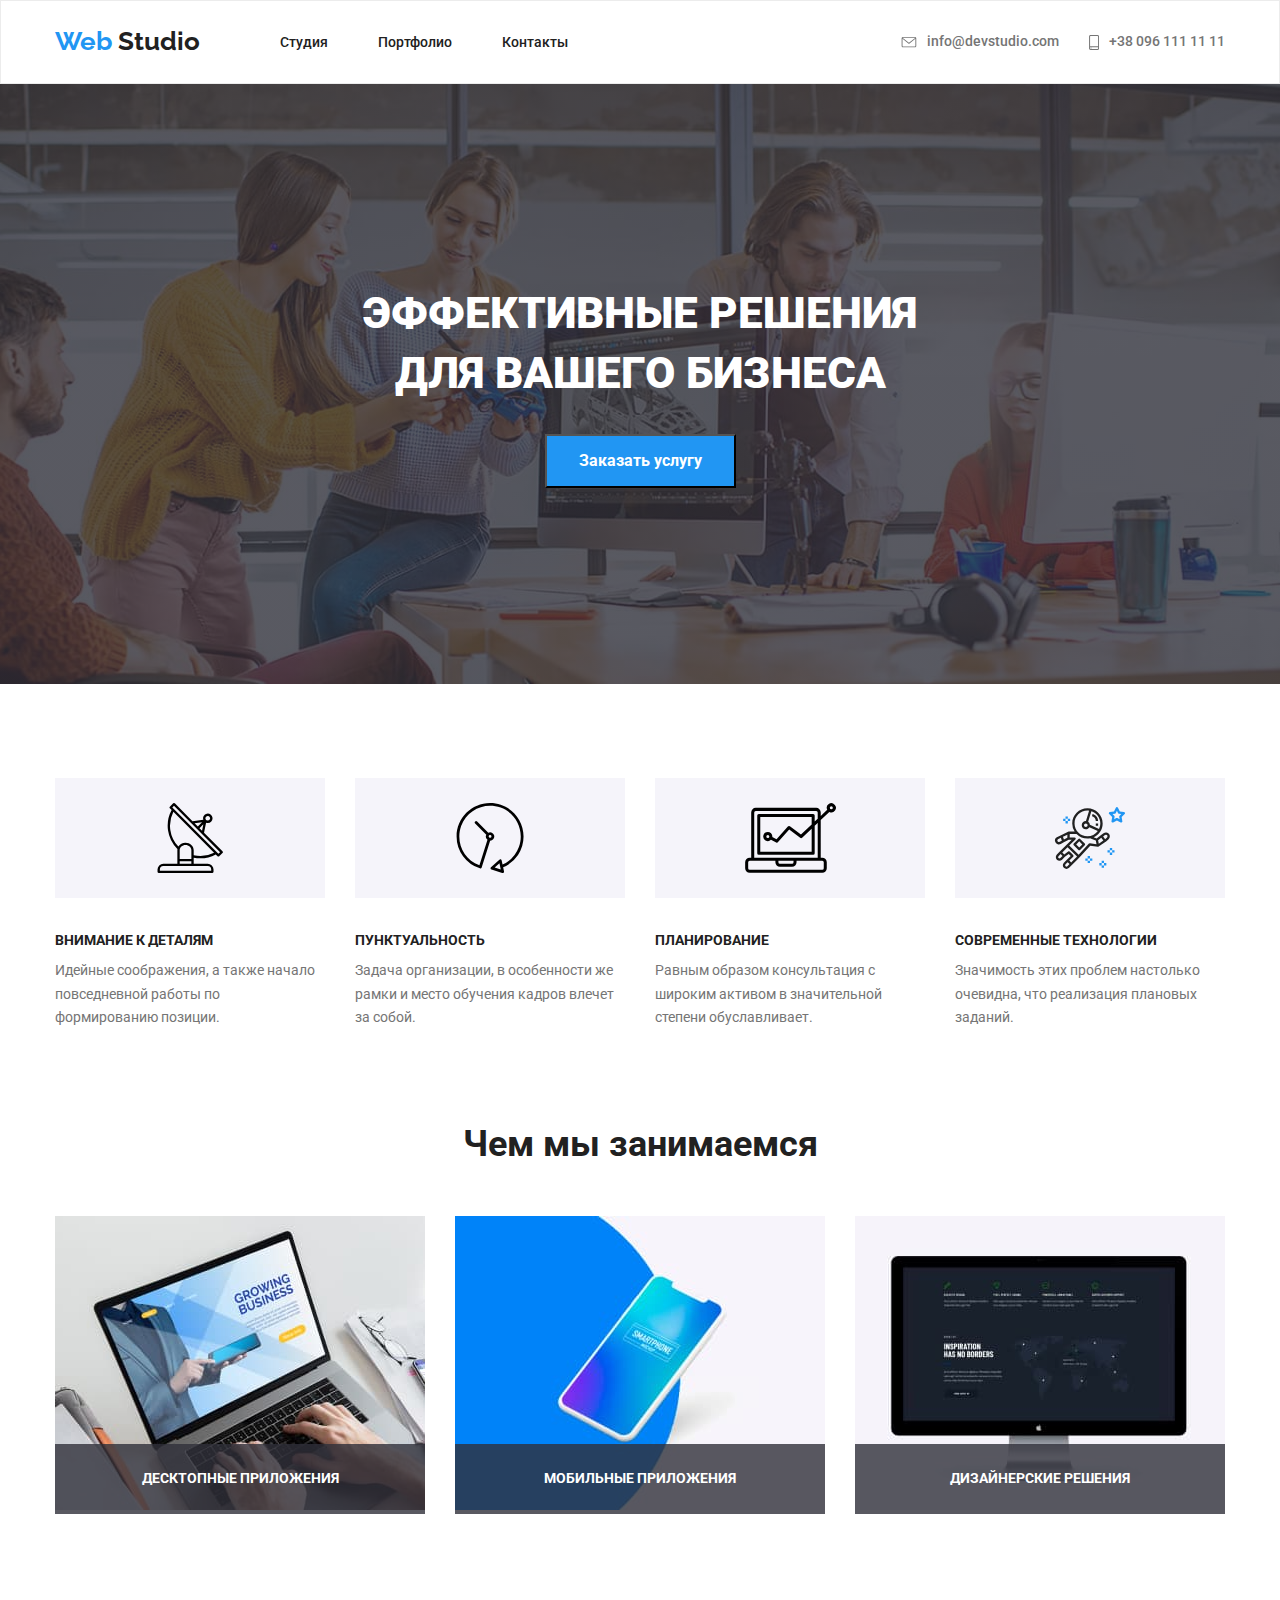
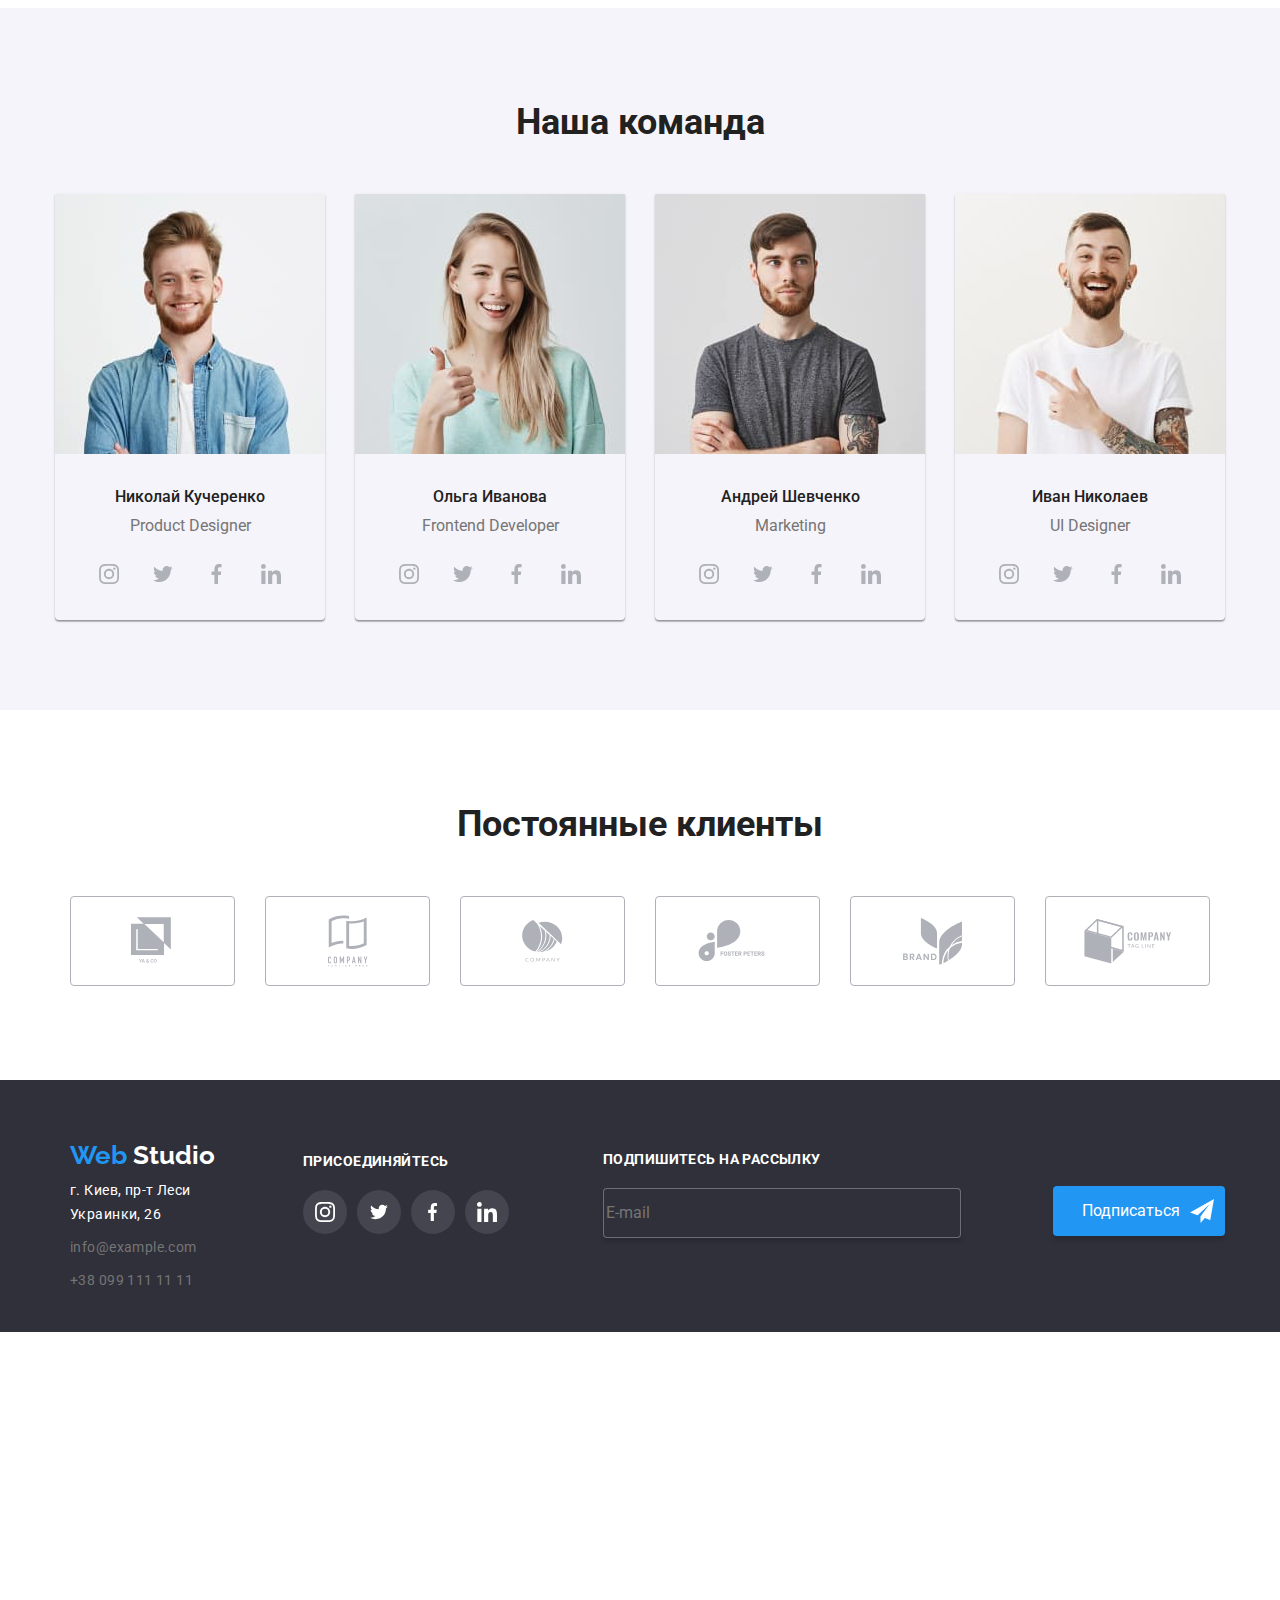
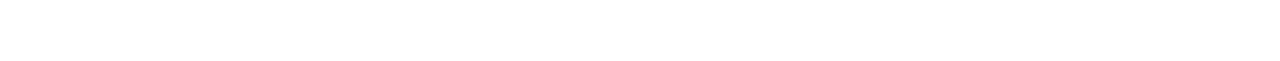
==== index.html @ 1dc83dec "Копирует файлы дз 7" ====
<!DOCTYPE html>
<html lang="en">
  <head>
    <meta charset="UTF-8" />
    <meta name="viewport" content="width=device-width, initial-scale=1.0" />
    <title>Homework1</title>
    <link
      href="https://fonts.googleapis.com/css2?family=Raleway:wght@700&family=Roboto:wght@400;500;700;900&display=swap"
      rel="stylesheet"
    />
    <link
      rel="stylesheet"
      href="https://cdnjs.cloudflare.com/ajax/libs/modern-normalize/0.6.0/modern-normalize.min.css"
    />

    <link rel="stylesheet" href="./css/main.min.css" />
  </head>
  <body>
    <header class="page-header">
      <nav class="container main-nav">
        <a href="./index.html" class="logo">
          <span class="logo-accent">Web</span>
          <span class="logo-black">Studio</span>
        </a>
        <ul class="site-nav list">
          <li class="item"><a href="#" class="link border">Студия</a></li>
          <li class="item">
            <a href="./portfolio.html" class="link">Портфолио</a>
          </li>
          <li class="item"><a href="#" class="link">Контакты</a></li>
        </ul>
        <ul class="adress-nav list">
          <li class="item">
            <a href="mailto:@devstudio.com" class="link">
              <svg class="icon-message" width="16px" height="11px">
                <use href="./img/symbol-defs (1).svg#icon-message"></use>
              </svg>
              info@devstudio.com
            </a>
          </li>
          <li class="item">
            <a href="tel:+380961111111" class="link">
              <svg class="icon-telephone" width="10px" height="15px">
                <use href="./img/symbol-defs (1).svg#icon-telephone"></use>
              </svg>
              +38 096 111 11 11</a
            >
          </li>
        </ul>
      </nav>
    </header>
    <main>
      <section class="hero">
        <div class="container">
          <h1 class="title">
            Эффективные решения <br />
            для вашего бизнеса
          </h1>
          <button class="button" data-modal-open>Заказать услугу</button>
        </div>
      </section>
      <section class="advantage">
        <div class="flex-container">
          <ul class="list">
            <li class="item">
              <div class="vector-background">
                <svg class="vector" width="70px" height="70px">
                  <use href="./img/symbol-defs (1).svg#icon-Vector-1"></use>
                </svg>
              </div>
              <h3 class="title">Внимание к деталям</h3>
              <p class="text">
                Идейные соображения, а также начало повседневной работы по
                формированию позиции.
              </p>
            </li>

            <li class="item">
              <div class="vector-background">
                <svg class="vector" width="70px" height="70px">
                  <use href="./img/symbol-defs (1).svg#icon-Vector-2"></use>
                </svg>
              </div>
              <h3 class="title">Пунктуальность</h3>
              <p class="text">
                Задача организации, в особенности же рамки и место обучения
                кадров влечет за собой.
              </p>
            </li>
            <li class="item">
              <div class="vector-background">
                <svg class="vector" width="70px" height="70px">
                  <use href="./img/symbol-defs (1).svg#icon-Vector-3"></use>
                </svg>
              </div>
              <h3 class="title">Планирование</h3>
              <p class="text">
                Равным образом консультация с широким активом в значительной
                степени обуславливает.
              </p>
            </li>
            <li class="item">
              <div class="vector-background">
                <svg class="vector" width="70px" height="70px">
                  <use href="./img/symbol-defs (1).svg#icon-astronaut"></use>
                </svg>
              </div>
              <h3 class="title">Современные технологии</h3>
              <p class="text">
                Значимость этих проблем настолько очевидна, что реализация
                плановых заданий.
              </p>
            </li>
          </ul>
        </div>
      </section>
      <section class="work">
        <h2 class="title">Чем мы занимаемся</h2>
        <ul class="list">
          <li class="item">
            <div class="apps">
              <img src="./img/desktop.jpg" width="370" alt="Desktop" />
              <p class="text">Десктопные приложения</p>
            </div>
          </li>
          <li class="item">
            <div class="apps">
              <img src="./img/mobile.jpg" width="370" alt="Mobile" />
              <p class="text">Мобильные приложения</p>
            </div>
          </li>
          <li class="item">
            <div class="apps">
              <img src="./img/designer.jpg" width="370" alt="Designer" />
              <p class="text">Дизайнерские решения</p>
            </div>
          </li>
        </ul>
      </section>
      <section class="features">
        <h2 class="title">Наша команда</h2>
        <ul class="list-team">
          <li class="item-cards">
            <img src="./img/nikolay.jpg" width="270" alt="John" />
            <h3 class="name">Николай Кучеренко</h3>
            <p class="function">Product Designer</p>

            <ul class="list-social">
              <li class="item">
                <a href="https://www.instagram.com/" class="link"
                  ><svg class="icon-instagram" width="20px" height="20px">
                    <use
                      href="./img/symbol-defs (1).svg#icon-instagram"
                    ></use></svg
                ></a>
              </li>
              <li class="item">
                <a href="https://twitter.com/" class="link"
                  ><svg class="icon-twitter" width="20px" height="20px">
                    <use
                      href="./img/symbol-defs (1).svg#icon-twitter"
                    ></use></svg
                ></a>
              </li>
              <li class="item">
                <a href="https://www.facebook.com/" class="link"
                  ><svg class="icon-facebook" width="20px" height="20px">
                    <use
                      href="./img/symbol-defs (1).svg#icon-facebook"
                    ></use></svg
                ></a>
              </li>
              <li class="item">
                <a href="https://www.linkedin.com/" class="link"
                  ><svg class="icon-linkedin" width="20px" height="20px">
                    <use
                      href="./img/symbol-defs (1).svg#icon-linkedin"
                    ></use></svg
                ></a>
              </li>
            </ul>
          </li>
          <li class="item-cards">
            <img src="./img/olga.jpg" width="270" alt="Marta" />
            <h3 class="name">Ольга Иванова</h3>
            <p class="function">Frontend Developer</p>
            <ul class="list-social">
              <li class="item">
                <a href="https://www.instagram.com/" class="link"
                  ><svg class="icon-instagram" width="20px" height="20px">
                    <use
                      href="./img/symbol-defs (1).svg#icon-instagram"
                    ></use></svg
                ></a>
              </li>
              <li class="item">
                <a href="https://twitter.com/" class="link"
                  ><svg class="icon-twitter" width="20px" height="20px">
                    <use
                      href="./img/symbol-defs (1).svg#icon-twitter"
                    ></use></svg
                ></a>
              </li>
              <li class="item">
                <a href="https://www.facebook.com/" class="link"
                  ><svg class="icon-facebook" width="20px" height="20px">
                    <use
                      href="./img/symbol-defs (1).svg#icon-facebook"
                    ></use></svg
                ></a>
              </li>
              <li class="item">
                <a href="https://www.linkedin.com/" class="link"
                  ><svg class="icon-linkedin" width="20px" height="20px">
                    <use
                      href="./img/symbol-defs (1).svg#icon-linkedin"
                    ></use></svg
                ></a>
              </li>
            </ul>
          </li>
          <li class="item-cards">
            <img src="./img/andrey.jpg" width="270" alt="Robert" />
            <h3 class="name">Андрей Шевченко</h3>
            <p class="function">Marketing</p>
            <ul class="list-social">
              <li class="item">
                <a href="https://www.instagram.com/" class="link"
                  ><svg class="icon-instagram" width="20px" height="20px">
                    <use
                      href="./img/symbol-defs (1).svg#icon-instagram"
                    ></use></svg
                ></a>
              </li>
              <li class="item">
                <a href="https://twitter.com/" class="link"
                  ><svg class="icon-twitter" width="20px" height="20px">
                    <use
                      href="./img/symbol-defs (1).svg#icon-twitter"
                    ></use></svg
                ></a>
              </li>
              <li class="item">
                <a href="https://www.facebook.com/" class="link"
                  ><svg class="icon-facebook" width="20px" height="20px">
                    <use
                      href="./img/symbol-defs (1).svg#icon-facebook"
                    ></use></svg
                ></a>
              </li>
              <li class="item">
                <a href="https://www.linkedin.com/" class="link"
                  ><svg class="icon-linkedin" width="20px" height="20px">
                    <use
                      href="./img/symbol-defs (1).svg#icon-linkedin"
                    ></use></svg
                ></a>
              </li>
            </ul>
          </li>
          <li class="item-cards">
            <img src="./img/ivan.jpg" width="270" alt="Martin" />
            <h3 class="name">Иван Николаев</h3>
            <p class="function">UI Designer</p>
            <ul class="list-social">
              <li class="item">
                <a href="https://www.instagram.com/" class="link"
                  ><svg class="icon-instagram" width="20px" height="20px">
                    <use
                      href="./img/symbol-defs (1).svg#icon-instagram"
                    ></use></svg
                ></a>
              </li>
              <li class="item">
                <a href="https://twitter.com/" class="link"
                  ><svg class="icon-twitter" width="20px" height="20px">
                    <use
                      href="./img/symbol-defs (1).svg#icon-twitter"
                    ></use></svg
                ></a>
              </li>
              <li class="item">
                <a href="https://www.facebook.com/" class="link"
                  ><svg class="icon-facebook" width="20px" height="20px">
                    <use
                      href="./img/symbol-defs (1).svg#icon-facebook"
                    ></use></svg
                ></a>
              </li>
              <li class="item">
                <a href="https://www.linkedin.com/" class="link"
                  ><svg class="icon-linkedin" width="20px" height="20px">
                    <use
                      href="./img/symbol-defs (1).svg#icon-linkedin"
                    ></use></svg
                ></a>
              </li>
            </ul>
          </li>
        </ul>
      </section>
      <section class="clients">
        <h2 class="title">Постоянные клиенты</h2>
        <div class="container-clients">
          <ul class="list">
            <li class="item">
              <svg class="clients-logo" width="44px" height="49px">
                <use href="./img/symbol-defs (1).svg#icon-logo-1"></use>
              </svg>
            </li>
            <li class="item">
              <svg class="clients-logo" width="40px" height="52px">
                <use href="./img/symbol-defs (1).svg#icon-logo-2"></use>
              </svg>
            </li>
            <li class="item">
              <svg class="clients-logo" width="41px" height="42px">
                <use href="./img/symbol-defs (1).svg#icon-logo-3"></use>
              </svg>
            </li>
            <li class="item">
              <svg class="clients-logo" width="80px" height="42px">
                <use href="./img/symbol-defs (1).svg#icon-logo-4"></use>
              </svg>
            </li>
            <li class="item">
              <svg class="clients-logo" width="59px" height="47px">
                <use href="./img/symbol-defs (1).svg#icon-logo-5"></use>
              </svg>
            </li>
            <li class="item">
              <svg class="clients-logo" width="88px" height="45px">
                <use href="./img/symbol-defs (1).svg#icon-logo-6"></use>
              </svg>
            </li>
          </ul>
        </div>
      </section>
    </main>
    <footer class="footer">
      <div class="container">
        <div class="flex-container">
          <div class="footer-adress">
            <a href="./index.html" class="logo">
              <span class="logo-accent">Web</span>
              <span class="logo-white">Studio</span>
            </a>
            <ul class="list">
              <li class="item">
                <p class="text">г. Киев, пр-т Леси Украинки, 26</p>
              </li>
              <li class="item">
                <a href="mailto:info@example.com" class="link"
                  >info@example.com</a
                >
              </li>
              <li class="item">
                <a href="tel:+380991111111" class="link">+38 099 111 11 11</a>
              </li>
            </ul>
          </div>

          <div class="join">
            <b class="title">Присоединяйтесь</b>
            <ul class="list">
              <li class="item">
                <a href="https://www.instagram.com/" class="link">
                  <svg class="social" width="20px" height="20px">
                    <use href="./img/symbol-defs (1).svg#icon-instagram"></use>
                  </svg>
                </a>
              </li>
              <li class="item">
                <a href="https://twitter.com/" class="link">
                  <svg class="social" width="20px" height="16px">
                    <use href="./img/symbol-defs (1).svg#icon-twitter"></use>
                  </svg>
                </a>
              </li>
              <li class="item">
                <a href="https://www.facebook.com/" class="link">
                  <svg class="social" width="10px" height="20px">
                    <use href="./img/symbol-defs (1).svg#icon-facebook"></use>
                  </svg>
                </a>
              </li>
              <li class="item">
                <a href="https://www.linkedin.com/" class="link">
                  <svg class="social" width="20px" height="20px">
                    <use href="./img/symbol-defs (1).svg#icon-linkedin"></use>
                  </svg>
                </a>
              </li>
            </ul>
          </div>

          <form class="form">
            <b class="title">Подпишитесь на рассылку</b>
            <div class="email">
              <label class="label">
                <input
                  class="input"
                  type="email"
                  name="mail"
                  placeholder="E-mail"
                />
              </label>
            </div>
          </form>
          <button class="btn">
            Подписаться
            <svg class="icon-telegram" width="24px" height="24px">
              <use href="./img/telegram (2).svg#icon-telegram"></use>
            </svg>
          </button>
        </div>
      </div>
    </footer>
    <div class="backdrop is-hidden" data-modal>
      <div class="modal">
        <form class="form">
          <b class="text">Оставьте свои данные, мы вам перезвоним</b>
          <div role="group" class="form-field">
            <div class="form-field-position">
              <input
                class="form-input"
                type="name"
                name="name"
                id="name"
                placeholder=" "
                autofocus
              />
              <label class="form-label" for="name"
                ><svg class="icon-form" width="12px" height="12px">
                  <use href="./img/sprite.svg#icon-person"></use></svg
                >Имя</label
              >
            </div>

            <div class="form-field-position">
              <input
                class="form-input"
                type="tel"
                name="tel"
                id="tel"
                placeholder=" "
              />
              <label class="form-label" for="tel"
                ><svg class="icon-form" width="12px" height="12px">
                  <use href="./img/sprite.svg#icon-phone"></use>
                </svg>
                Телефон</label
              >
            </div>

            <div class="form-field-position">
              <input
                class="form-input"
                type="email"
                name="mail"
                id="mail"
                placeholder=" "
              />
              <label class="form-label" for="mail"
                ><svg class="icon-form" width="12px" height="12px">
                  <use href="./img/sprite.svg#icon-email"></use>
                </svg>
                Почта</label
              >
            </div>

            <div class="form-field-comment">
              <textarea name="comment" id="comment" placeholder=" "></textarea>
              <label class="form-label-comment" for="comment"
                ><span class="comment-text">Комментарий</span></label
              >
            </div>
          </div>

          <div class="wrapper-checkbox">
            <label class="label-checkbox">
              <input
                class="checkbox-input"
                type="checkbox"
                name="policy"
                value="Соглашаюсь с рассылкой и принимаю Условия договора"
              />
              <span class="check"></span>
              <span class="contract-text">
                Соглашаюсь с рассылкой и принимаю
                <a class="link-checkbox" href="">Условия договора</a>
              </span>
            </label>
          </div>

          <button class="button-submit" type="submit">
            <span class="button-text">Отправить</span>
          </button>
          <button class="button-close" data-modal-close>
            <svg class="icon-close" width="30px" height="30px">
              <use href="./img/sprite.svg#icon-close"></use>
            </svg>
          </button>
        </form>
      </div>
    </div>
    <script src="./js/modal.js"></script>
  </body>
</html>
---- css/main.min.css ----
body{background-color:#ffffff;color:#757575;font-family:'Roboto', sans-serif}.container{width:1200px;padding-left:15px;padding-right:15px;margin-left:auto;margin-right:auto}p{margin:0}h1,h2,h3,h4,h5,h6{margin:0}a.link{margin-right:0}.list{margin:0;padding:0}.page-header{border:1px solid #ececec}.logo{font-family:'Raleway', sans-serif;font-weight:700;font-size:26px;line-height:1.2;text-decoration:none}.logo-white{color:#fff}.logo-accent{color:#2196f3}.logo-black{color:#212121}.site-nav,.adress-nav{list-style:none}.site-nav{display:-webkit-box;display:-ms-flexbox;display:flex;-webkit-box-align:center;-ms-flex-align:center;align-items:center;margin-left:80px;padding-top:32px;padding-bottom:32px}.site-nav .link{color:#212121;font-weight:500;font-size:14px;line-height:1.14;text-decoration:none;-webkit-transition:250ms cubic-bezier(0.4, 0, 0.2, 1);transition:250ms cubic-bezier(0.4, 0, 0.2, 1)}.site-nav .link:hover,.site-nav .link:focus{color:#2196f3}.site-nav .item:not(:last-child){margin-right:50px}.adress-nav{display:-webkit-box;display:-ms-flexbox;display:flex;margin-left:auto;padding-top:32px;padding-bottom:32px}.adress-nav .link{display:-webkit-box;display:-ms-flexbox;display:flex;-webkit-box-align:center;-ms-flex-align:center;align-items:center;-webkit-transition:250ms cubic-bezier(0.4, 0, 0.2, 1);transition:250ms cubic-bezier(0.4, 0, 0.2, 1);font-weight:500;font-size:14px;line-height:1.14;text-decoration:none;color:#757575}.adress-nav .link:hover,.adress-nav .link:focus{color:#2196f3}.adress-nav .item:not(:first-child){margin-left:30px}.main-nav{display:-webkit-box;display:-ms-flexbox;display:flex;-webkit-box-align:center;-ms-flex-align:center;align-items:center}.main-nav .logo{display:block;padding-top:24px;padding-bottom:25px}.icon-message,.icon-telephone{margin-right:10px;-webkit-box-align:center;-ms-flex-align:center;align-items:center;fill:currentColor}.footer{background-color:#2f303a;margin-top:94px;height:252px}.footer ul{list-style:none}.footer .link{text-decoration:none}.footer .logo{display:block;padding-left:15px;margin-bottom:8px}.footer .container{width:1200px;padding-left:15px;padding-right:15px;margin-left:auto;margin-right:auto}.footer .flex-container{display:-webkit-box;display:-ms-flexbox;display:flex}.footer-adress{margin-top:60px}.footer-adress .list{margin-right:69px;padding-left:15px}.footer-adress .link{color:#757575;font-weight:400;font-size:14px;line-height:1.7;letter-spacing:0.03em;-webkit-transition:250ms cubic-bezier(0.4, 0, 0.2, 1);transition:250ms cubic-bezier(0.4, 0, 0.2, 1)}.footer-adress .link:hover,.footer-adress .link:focus{color:#2196f3}.footer-adress .text{font-weight:400;font-size:14px;line-height:1.7;letter-spacing:0.03em;color:#fff}.footer-adress .item:not(:last-child){margin-bottom:9px}.join{margin-right:94px;margin-top:72px}.join .title{font-weight:700;font-size:14px;line-height:1.14;letter-spacing:0.03em;text-transform:uppercase;color:#fff;margin-bottom:20px}.join .list{display:-webkit-box;display:-ms-flexbox;display:flex}.join .item:not(:last-child){margin-right:10px}.join .link{display:-webkit-box;display:-ms-flexbox;display:flex;-webkit-box-align:center;-ms-flex-align:center;align-items:center;-webkit-box-pack:center;-ms-flex-pack:center;justify-content:center;-webkit-transition:250ms cubic-bezier(0.4, 0, 0.2, 1);transition:250ms cubic-bezier(0.4, 0, 0.2, 1);border-radius:50%;background:rgba(255,255,255,0.1);width:44px;height:44px;margin-top:20px}.join .link:hover,.join .link:focus{color:#fff;background-color:#2196f3}.join .social{fill:#fff}.form .title{display:inline-block;margin-top:72px;margin-bottom:20px;font-family:Roboto, sans-serif;font-weight:700;font-size:14px;line-height:1.14;letter-spacing:0.03em;text-transform:uppercase;color:#fff}.form .input{border:1px solid rgba(255,255,255,0.3);-webkit-box-shadow:0px 4px 4px rgba(0,0,0,0.15);box-shadow:0px 4px 4px rgba(0,0,0,0.15);border-radius:4px;background:#2f303a;width:358px;height:50px;color:#fff}.form .email{width:358px;height:50px}.btn{display:-webkit-box;display:-ms-flexbox;display:flex;-webkit-box-align:center;-ms-flex-align:center;align-items:center;color:#fff;background:#2196f3;-webkit-box-shadow:0px 4px 4px rgba(0,0,0,0.15);box-shadow:0px 4px 4px rgba(0,0,0,0.15);border-radius:4px;width:200px;height:50px;border:none;padding-left:29px;margin-left:12px;margin-top:106px}.btn .icon-telegram{margin-left:10px}.hero{background-color:#000000;background-image:-webkit-gradient(linear, left top, right top, from(rgba(47,48,58,0.8)), to(rgba(47,48,58,0.8))),url("../img/hero.jpg");background-image:linear-gradient(to right, rgba(47,48,58,0.8), rgba(47,48,58,0.8)),url("../img/hero.jpg");background-repeat:no-repeat;background-size:cover;background-position:center;max-width:1600px;height:600px;margin-left:auto;margin-right:auto}.hero .container{width:1200px;text-align:center;margin-left:auto;margin-right:auto}.hero .title{color:#fff;font-weight:900;font-size:44px;line-height:1.36;text-transform:uppercase;text-align:center;margin-bottom:30px;padding-top:200px}.hero .button{display:inline-block;text-align:center;padding:10px 32px;background-color:#2196f3;color:#fff;text-decoration:none;font-weight:700;font-size:16px;line-height:1.9}.advantage{width:1200px;margin-left:auto;margin-right:auto;margin-bottom:94px;padding-left:15px;padding-right:15px}.advantage .list{display:-webkit-box;display:-ms-flexbox;display:flex;list-style:none}.advantage .item:not(:last-child){margin-right:30px}.advantage .vector{width:270px;height:120px;background:#f5f4fa;padding-top:25px;padding-bottom:25px}.advantage .vector-background{margin-top:94px;margin-bottom:30px}.advantage .title{color:#212121;font-weight:700;font-size:14px;line-height:1.14;text-transform:uppercase;margin-bottom:10px}.advantage .text{font-weight:400;font-size:14px;line-height:1.7}.work{width:1200px;padding-right:15px;padding-left:15px;margin-bottom:94px;margin-left:auto;margin-right:auto}.work .apps{position:relative}.work .list{display:-webkit-box;display:-ms-flexbox;display:flex;-webkit-box-pack:center;-ms-flex-pack:center;justify-content:center}.work .item:not(:last-child){margin-right:30px}.work .title{color:#212121;font-weight:700;font-size:36px;line-height:1.16;text-align:center;margin-bottom:50px}.work .text{position:absolute;bottom:0;left:0;display:-webkit-box;display:-ms-flexbox;display:flex;-webkit-box-align:center;-ms-flex-align:center;align-items:center;-webkit-box-pack:center;-ms-flex-pack:center;justify-content:center;background:rgba(47,48,58,0.8);width:370px;height:70px;color:#fff;font-weight:700;font-size:14px;line-height:1.14;text-transform:uppercase}.work .list{list-style:none}.features{background-color:#f5f4fa;margin-top:94px;min-width:1200px;height:702px;margin-left:auto;margin-right:auto;padding-left:15px;padding-right:15px}.features .title{color:#212121;font-weight:700;font-size:36px;line-height:1.16;text-align:center;margin-bottom:50px;padding-top:94px}.list-team{display:-webkit-box;display:-ms-flexbox;display:flex;-webkit-box-pack:center;-ms-flex-pack:center;justify-content:center;list-style:none;margin:0;padding:0}.list-team .name{color:#212121;font-weight:500;font-size:16px;line-height:1.18;text-align:center}.list-team .function{font-weight:400;font-size:16px;line-height:1.18;text-align:center}.list-team .link{text-decoration:none}.list-team .link:hover,.list-team .link:focus{color:#2196f3}.list-team .list-team{list-style:none}.list-team .link{display:-webkit-box;display:-ms-flexbox;display:flex;-webkit-box-align:center;-ms-flex-align:center;align-items:center;-webkit-box-pack:center;-ms-flex-pack:center;justify-content:center;border-radius:50%;width:44px;height:44px;-webkit-transition:250ms cubic-bezier(0.4, 0, 0.2, 1);transition:250ms cubic-bezier(0.4, 0, 0.2, 1);fill:#afb1b8}.list-team .link:hover,.list-team .link:focus{background-color:#2196f3;fill:#fff}.list-team .item-cards{-webkit-box-shadow:0px 2px 1px rgba(0,0,0,0.2),0px 1px 1px rgba(0,0,0,0.14),0px 1px 3px rgba(0,0,0,0.12);box-shadow:0px 2px 1px rgba(0,0,0,0.2),0px 1px 1px rgba(0,0,0,0.14),0px 1px 3px rgba(0,0,0,0.12);border-radius:0px 0px 4px 4px;margin-bottom:94px;width:270px;text-decoration:none}.list-team .item-cards:not(:last-child){margin-right:30px}.list-team .name{margin-top:30px;margin-bottom:10px}.list-team .function{margin-bottom:16px}.list-team .item:not(:last-child){margin-right:10px}.list-team .list-social{padding:0;margin-left:32px;margin-right:32px;padding-bottom:24px;display:-webkit-box;display:-ms-flexbox;display:flex;-webkit-box-align:center;-ms-flex-align:center;align-items:center;-webkit-box-pack:center;-ms-flex-pack:center;justify-content:center;list-style:none}.container-clients{width:1170px;margin-right:auto;margin-left:auto;padding-left:15px;padding-right:15px}.container-clients .list{display:-webkit-box;display:-ms-flexbox;display:flex;-webkit-box-pack:center;-ms-flex-pack:center;justify-content:center;-webkit-box-align:center;-ms-flex-align:center;align-items:center}.container-clients .item{display:-webkit-box;display:-ms-flexbox;display:flex;-webkit-box-align:center;-ms-flex-align:center;align-items:center;-webkit-box-pack:center;-ms-flex-pack:center;justify-content:center;width:170px;height:90px;border:1px solid #afb1b8;-webkit-box-sizing:border-box;box-sizing:border-box;border-radius:4px;-webkit-transition:250ms cubic-bezier(0.4, 0, 0.2, 1);transition:250ms cubic-bezier(0.4, 0, 0.2, 1)}.container-clients .item:not(:last-child){margin-right:30px}.container-clients .item:hover,.container-clients .item:focus{background-color:#2196f3}.container-clients .clients-logo{fill:#afb1b8}.container-clients .list{list-style:none}.clients .title{color:#212121;font-weight:700;font-size:36px;line-height:1.16;text-align:center;margin-bottom:50px;margin-top:94px}.portfolio{margin-top:93px;margin-left:auto;margin-right:auto}.portfolio .list-flex{-ms-flex-wrap:wrap;flex-wrap:wrap;display:-webkit-box;display:-ms-flexbox;display:flex}.portfolio .list-button{display:-webkit-box;display:-ms-flexbox;display:flex;-webkit-box-pack:center;-ms-flex-pack:center;justify-content:center}.portfolio .container{width:1170px;padding-left:15px;padding-right:15px;margin-left:auto;margin-right:auto}.portfolio .heading{display:none}.portfolio .button{font-family:inherit;color:#212121;font-weight:500;font-size:16px;line-height:1.6;border:0;background:#f5f4fa;border-radius:4px;padding:6px 22px}.portfolio .button:hover,.portfolio .button:focus{color:#fff;background-color:#2196f3}.portfolio .list{list-style:none}.portfolio .title{color:#212121;font-weight:700;font-size:18px;line-height:2;margin-top:20px;padding-right:24px;padding-left:24px}.portfolio .link{text-decoration:none}.portfolio .site{color:#757575;font-weight:400;font-size:16px;line-height:1.9;margin-top:4px;padding-bottom:20px;padding-left:24px;padding-right:24px}.portfolio .text{font-weight:normal;font-size:18px;line-height:1.55}.position-portfolio{position:relative;overflow:hidden}.position-portfolio .text{position:absolute;bottom:0;left:0;background:rgba(33,150,243,0.9);color:#fff;width:100%;height:100%;-webkit-transform:translateY(100%);transform:translateY(100%);-webkit-transition:-webkit-transform 250ms cubic-bezier(0.4, 0, 0.2, 1);transition:-webkit-transform 250ms cubic-bezier(0.4, 0, 0.2, 1);transition:transform 250ms cubic-bezier(0.4, 0, 0.2, 1);transition:transform 250ms cubic-bezier(0.4, 0, 0.2, 1), -webkit-transform 250ms cubic-bezier(0.4, 0, 0.2, 1);opacity:1}.position-portfolio:hover .text{background:rgba(33,150,243,0.9);color:#fff;-webkit-transform:translateY(0);transform:translateY(0);opacity:1}.list-button{margin-bottom:49px;padding:0;list-style:none}.list-button .item{border-radius:4px}.list-button .item:not(:last-child){margin-right:8px}.list-flex{list-style:none}.list-flex .text{display:block;padding-left:24px;padding-right:24px;padding-top:63px;padding-bottom:63px;margin:0;font-size:18px;line-height:1.56;letter-spacing:0.03em}.container .list-button+.list-button{margin-left:9px}.flex-item{border:1px solid #eeeeee}.flex-item{width:calc((100% - 60px) / 3)}.flex-item:nth-child(1){margin-right:30px;margin-bottom:30px}.flex-item:nth-child(2){margin-right:30px;margin-bottom:30px}.flex-item:nth-child(3){margin-bottom:30px}.flex-item:nth-child(4){margin-right:30px;margin-bottom:30px}.flex-item:nth-child(5){margin-right:30px;margin-bottom:30px}.flex-item:nth-child(6){margin-bottom:30px}.flex-item:nth-child(7){margin-right:30px}.flex-item:nth-child(8){margin-right:30px}.flex-item:hover{-webkit-box-shadow:1px 4px 6px rgba(0,0,0,0.16),0px 4px 4px rgba(0,0,0,0.06),0px 1px 1px rgba(0,0,0,0.12);box-shadow:1px 4px 6px rgba(0,0,0,0.16),0px 4px 4px rgba(0,0,0,0.06),0px 1px 1px rgba(0,0,0,0.12)}.backdrop{position:fixed;top:0;left:0;width:100%;height:100%;background:rgba(0,0,0,0.2)}.backdrop.is-hidden{opacity:0;pointer-events:none}.modal{position:absolute;top:50%;left:50%;-webkit-transform:translate(-50%, -50%);transform:translate(-50%, -50%);background:#ffffff;-webkit-box-shadow:0px 2px 1px rgba(0,0,0,0.2),0px 1px 1px rgba(0,0,0,0.14),0px 1px 3px rgba(0,0,0,0.12);box-shadow:0px 2px 1px rgba(0,0,0,0.2),0px 1px 1px rgba(0,0,0,0.14),0px 1px 3px rgba(0,0,0,0.12);border-radius:4px}.button-close{position:absolute;top:0;right:0}.button-submit{width:200px;height:50px;margin-left:165px;margin-top:30px;color:#fff;background:#188ce8;-webkit-box-shadow:0px 4px 4px rgba(0,0,0,0.15);box-shadow:0px 4px 4px rgba(0,0,0,0.15);border-radius:4px;border:0}.button-text{font-family:Roboto, sans-serif;font-weight:700;font-size:16px;line-height:1.87;letter-spacing:0.06em}.contract-text{font-weight:400;font-size:14px;line-height:1.7;letter-spacing:0.03em;color:#757575}textarea{width:448px;height:120px;resize:none}.comment-text{font-weight:400;font-size:14px;line-height:1.14;letter-spacing:0.01em;color:#757575}.form{width:528px;height:581px}.form-input{height:40px;width:448px}.form-email{display:-webkit-box;display:-ms-flexbox;display:flex}.form .text{display:inline-block;padding-right:40px;padding-top:40px;padding-left:40px;margin-bottom:30px;font-family:Roboto, sans-serif;font-weight:700;font-size:20px;line-height:1.15;letter-spacing:0.03em;color:#212121}.form-field{display:-webkit-box;display:-ms-flexbox;display:flex;-webkit-box-orient:vertical;-webkit-box-direction:normal;-ms-flex-direction:column;flex-direction:column;margin-bottom:28px;padding-left:40px;padding-right:40px}.form-label{position:absolute;top:50%;left:40px;-webkit-transform:translateY(-50%);transform:translateY(-50%);-webkit-transition:-webkit-transform 250ms cubic-bezier(0.4, 0, 0.2, 1);transition:-webkit-transform 250ms cubic-bezier(0.4, 0, 0.2, 1);transition:transform 250ms cubic-bezier(0.4, 0, 0.2, 1);transition:transform 250ms cubic-bezier(0.4, 0, 0.2, 1), -webkit-transform 250ms cubic-bezier(0.4, 0, 0.2, 1);font-family:Roboto, sans-serif;font-weight:400;font-size:14px;line-height:1.14;letter-spacing:0.01em;color:#757575}.form-field-position{position:relative;margin-bottom:28px}.form-field-comment{position:relative}.form-label-comment{position:absolute;top:12px;left:16px;font-family:Roboto, sans-serif;font-weight:400;font-size:14px;line-height:1.14;letter-spacing:0.01em;color:#757575}.form-input:focus+.form-label,.form-input:not(:placeholder-shown)+.form-label{-webkit-transform:translateY(-40px);transform:translateY(-40px)}.form-label-comment{-webkit-transition:-webkit-transform 250ms cubic-bezier(0.4, 0, 0.2, 1);transition:-webkit-transform 250ms cubic-bezier(0.4, 0, 0.2, 1);transition:transform 250ms cubic-bezier(0.4, 0, 0.2, 1);transition:transform 250ms cubic-bezier(0.4, 0, 0.2, 1), -webkit-transform 250ms cubic-bezier(0.4, 0, 0.2, 1)}textarea:focus+.form-label-comment,textarea:not(:placeholder-shown)+.form-label-comment{-webkit-transform:translateY(-35px);transform:translateY(-35px)}.icon-form{position:absolute;left:-19px;-webkit-transform:translateY(-50%);transform:translateY(-50%);top:50%;margin-right:10px}.icon-close{position:absolute;top:0;right:0;background:#ffffff;border:1px solid rgba(0,0,0,0.1);-webkit-box-sizing:border-box;box-sizing:border-box;border-radius:50%;margin-top:8px;margin-right:8px}.icon-close:hover{fill:#2196f3}.form-input:focus+.form-label,.form-input:not(:placeholder-shown)+.form-label{fill:#2196f3;color:#2196f3}.button-close{width:30px;height:30px;border:0;background-color:#ffffff}textarea:focus+.form-label-comment .comment-text,textarea:not(:placeholder-shown)+.form-label-comment .comment-text{color:#2196f3}.link-checkbox{text-decoration:underline;color:#2196f3}.label-checkbox{margin-left:54px}.wrapper-checkbox{position:relative}.check{position:absolute;left:54px;top:3px;display:inline-block;width:15px;height:15px;border:2px solid #212121;border-radius:4px}.checkbox-input:checked+.check{background-color:#2196f3;background-image:url(/img/check.svg);background-size:contain}.checkbox-input{width:15px}
/*# sourceMappingURL=main.min.css.map */
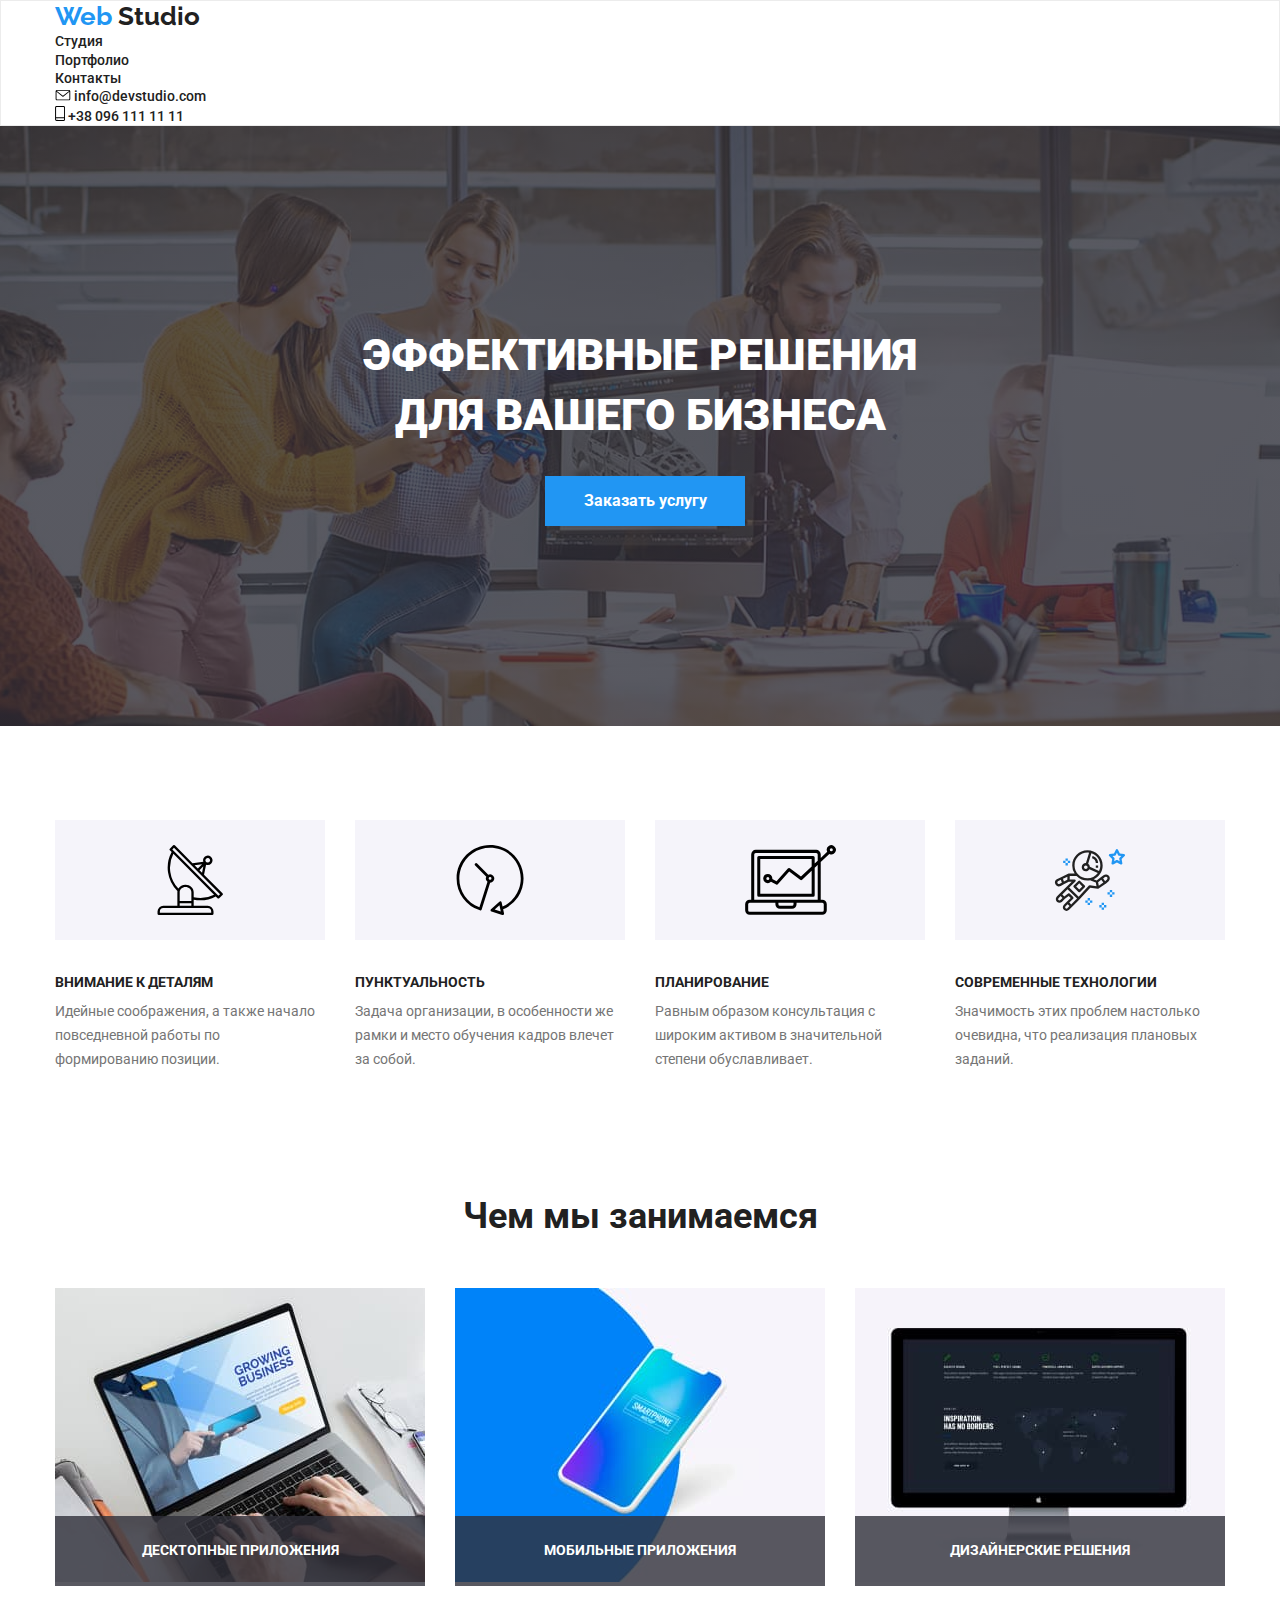
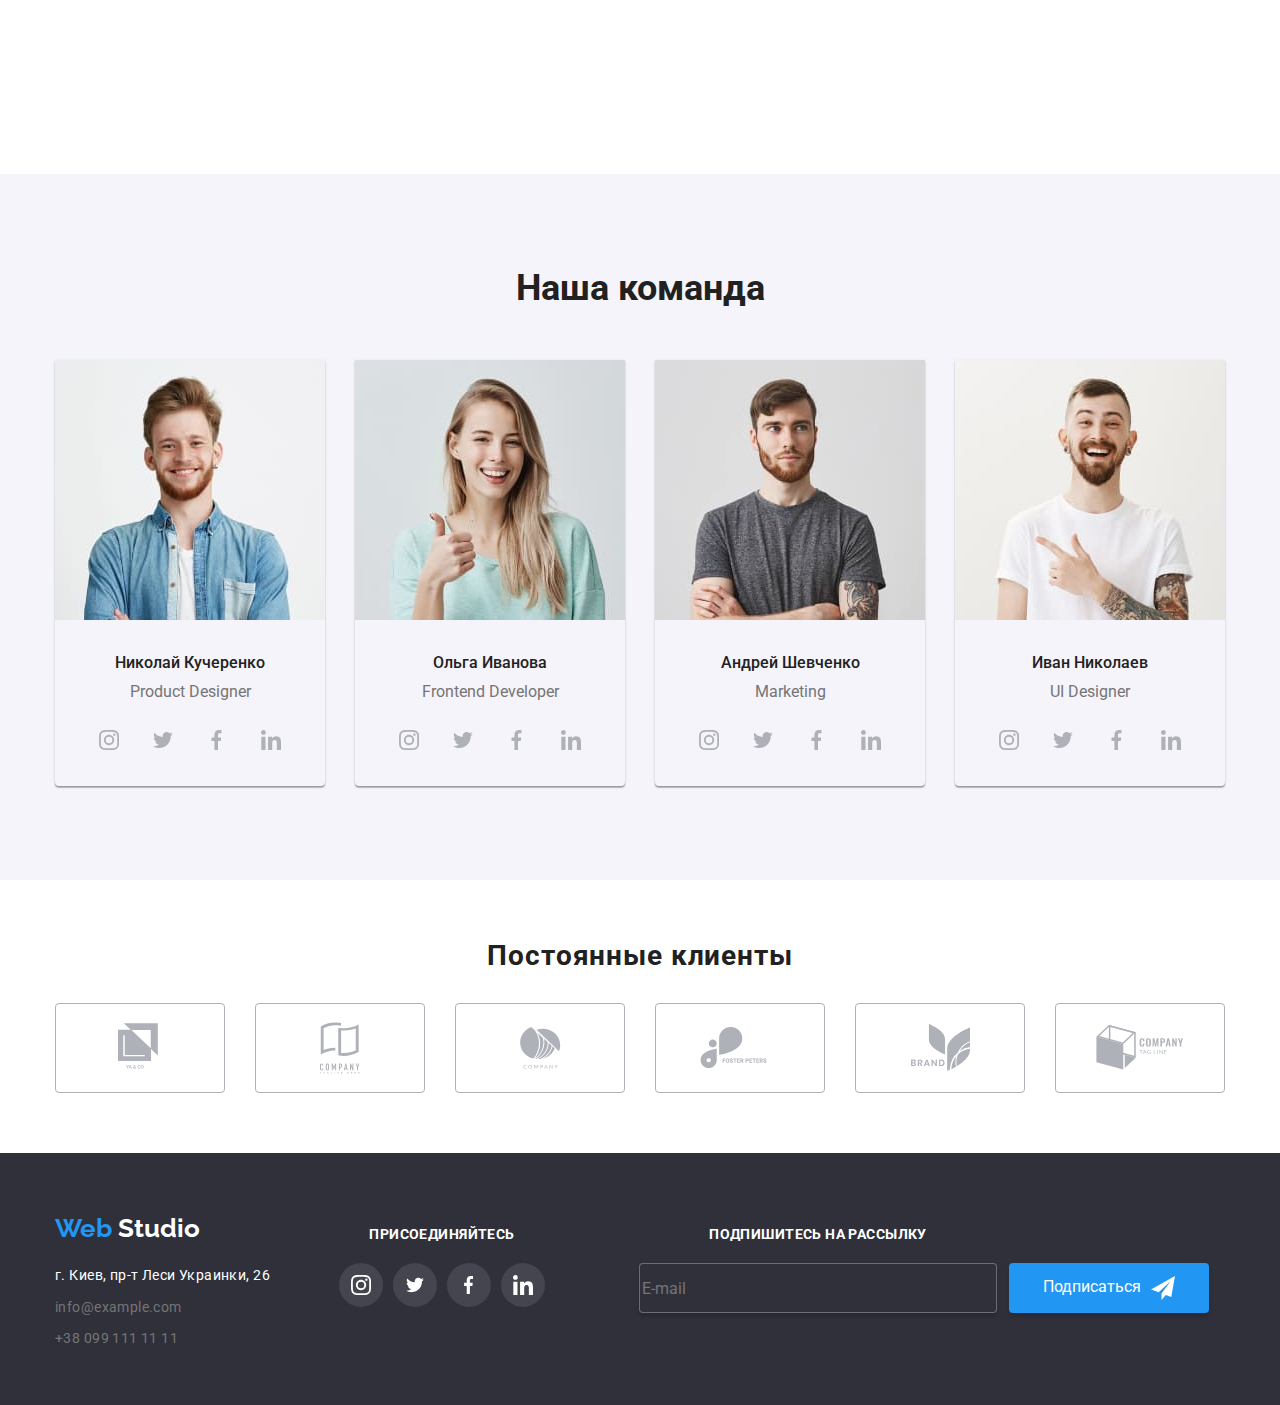
==== commit 5b827bf6: "Добавляет новые стили" ====
--- a/index.html
+++ b/index.html
@@ -17,37 +17,42 @@
   </head>
   <body>
     <header class="page-header">
-      <nav class="container main-nav">
-        <a href="./index.html" class="logo">
-          <span class="logo-accent">Web</span>
-          <span class="logo-black">Studio</span>
-        </a>
-        <ul class="site-nav list">
-          <li class="item"><a href="#" class="link border">Студия</a></li>
-          <li class="item">
-            <a href="./portfolio.html" class="link">Портфолио</a>
-          </li>
-          <li class="item"><a href="#" class="link">Контакты</a></li>
-        </ul>
-        <ul class="adress-nav list">
-          <li class="item">
-            <a href="mailto:@devstudio.com" class="link">
-              <svg class="icon-message" width="16px" height="11px">
-                <use href="./img/symbol-defs (1).svg#icon-message"></use>
-              </svg>
-              info@devstudio.com
-            </a>
-          </li>
-          <li class="item">
-            <a href="tel:+380961111111" class="link">
-              <svg class="icon-telephone" width="10px" height="15px">
-                <use href="./img/symbol-defs (1).svg#icon-telephone"></use>
-              </svg>
-              +38 096 111 11 11</a
-            >
-          </li>
-        </ul>
-      </nav>
+      <div class="container">
+        <nav class="main-nav">
+          <a href="./index.html" class="logo">
+            <span class="logo-accent">Web</span>
+            <span class="logo-black">Studio</span>
+          </a>
+
+          <ul class="site-nav list">
+            <li class="item">
+              <a href="./index.html" class="link border">Студия</a>
+            </li>
+            <li class="item">
+              <a href="./portfolio.html" class="link">Портфолио</a>
+            </li>
+            <li class="item"><a href="#" class="link">Контакты</a></li>
+          </ul>
+          <ul class="adress-nav list">
+            <li class="item">
+              <a href="mailto:@devstudio.com" class="link">
+                <svg class="icon-message" width="16px" height="11px">
+                  <use href="./img/symbol-defs (1).svg#icon-message"></use>
+                </svg>
+                info@devstudio.com
+              </a>
+            </li>
+            <li class="item">
+              <a href="tel:+380961111111" class="link">
+                <svg class="icon-telephone" width="10px" height="15px">
+                  <use href="./img/symbol-defs (1).svg#icon-telephone"></use>
+                </svg>
+                +38 096 111 11 11</a
+              >
+            </li>
+          </ul>
+        </nav>
+      </div>
     </header>
     <main>
       <section class="hero">
@@ -60,7 +65,7 @@
         </div>
       </section>
       <section class="advantage">
-        <div class="flex-container">
+        <div class="container">
           <ul class="list">
             <li class="item">
               <div class="vector-background">
@@ -115,193 +120,197 @@
         </div>
       </section>
       <section class="work">
-        <h2 class="title">Чем мы занимаемся</h2>
-        <ul class="list">
-          <li class="item">
-            <div class="apps">
-              <img src="./img/desktop.jpg" width="370" alt="Desktop" />
-              <p class="text">Десктопные приложения</p>
-            </div>
-          </li>
-          <li class="item">
-            <div class="apps">
-              <img src="./img/mobile.jpg" width="370" alt="Mobile" />
-              <p class="text">Мобильные приложения</p>
-            </div>
-          </li>
-          <li class="item">
-            <div class="apps">
-              <img src="./img/designer.jpg" width="370" alt="Designer" />
-              <p class="text">Дизайнерские решения</p>
-            </div>
-          </li>
-        </ul>
+        <div class="container">
+          <h2 class="title">Чем мы занимаемся</h2>
+          <ul class="list">
+            <li class="item">
+              <div class="apps">
+                <img src="./img/desktop.jpg" width="370" alt="Desktop" />
+                <p class="text">Десктопные приложения</p>
+              </div>
+            </li>
+            <li class="item">
+              <div class="apps">
+                <img src="./img/mobile.jpg" width="370" alt="Mobile" />
+                <p class="text">Мобильные приложения</p>
+              </div>
+            </li>
+            <li class="item">
+              <div class="apps">
+                <img src="./img/designer.jpg" width="370" alt="Designer" />
+                <p class="text">Дизайнерские решения</p>
+              </div>
+            </li>
+          </ul>
+        </div>
       </section>
       <section class="features">
-        <h2 class="title">Наша команда</h2>
-        <ul class="list-team">
-          <li class="item-cards">
-            <img src="./img/nikolay.jpg" width="270" alt="John" />
-            <h3 class="name">Николай Кучеренко</h3>
-            <p class="function">Product Designer</p>
-
-            <ul class="list-social">
-              <li class="item">
-                <a href="https://www.instagram.com/" class="link"
-                  ><svg class="icon-instagram" width="20px" height="20px">
-                    <use
-                      href="./img/symbol-defs (1).svg#icon-instagram"
-                    ></use></svg
-                ></a>
-              </li>
-              <li class="item">
-                <a href="https://twitter.com/" class="link"
-                  ><svg class="icon-twitter" width="20px" height="20px">
-                    <use
-                      href="./img/symbol-defs (1).svg#icon-twitter"
-                    ></use></svg
-                ></a>
-              </li>
-              <li class="item">
-                <a href="https://www.facebook.com/" class="link"
-                  ><svg class="icon-facebook" width="20px" height="20px">
-                    <use
-                      href="./img/symbol-defs (1).svg#icon-facebook"
-                    ></use></svg
-                ></a>
-              </li>
-              <li class="item">
-                <a href="https://www.linkedin.com/" class="link"
-                  ><svg class="icon-linkedin" width="20px" height="20px">
-                    <use
-                      href="./img/symbol-defs (1).svg#icon-linkedin"
-                    ></use></svg
-                ></a>
-              </li>
-            </ul>
-          </li>
-          <li class="item-cards">
-            <img src="./img/olga.jpg" width="270" alt="Marta" />
-            <h3 class="name">Ольга Иванова</h3>
-            <p class="function">Frontend Developer</p>
-            <ul class="list-social">
-              <li class="item">
-                <a href="https://www.instagram.com/" class="link"
-                  ><svg class="icon-instagram" width="20px" height="20px">
-                    <use
-                      href="./img/symbol-defs (1).svg#icon-instagram"
-                    ></use></svg
-                ></a>
-              </li>
-              <li class="item">
-                <a href="https://twitter.com/" class="link"
-                  ><svg class="icon-twitter" width="20px" height="20px">
-                    <use
-                      href="./img/symbol-defs (1).svg#icon-twitter"
-                    ></use></svg
-                ></a>
-              </li>
-              <li class="item">
-                <a href="https://www.facebook.com/" class="link"
-                  ><svg class="icon-facebook" width="20px" height="20px">
-                    <use
-                      href="./img/symbol-defs (1).svg#icon-facebook"
-                    ></use></svg
-                ></a>
-              </li>
-              <li class="item">
-                <a href="https://www.linkedin.com/" class="link"
-                  ><svg class="icon-linkedin" width="20px" height="20px">
-                    <use
-                      href="./img/symbol-defs (1).svg#icon-linkedin"
-                    ></use></svg
-                ></a>
-              </li>
-            </ul>
-          </li>
-          <li class="item-cards">
-            <img src="./img/andrey.jpg" width="270" alt="Robert" />
-            <h3 class="name">Андрей Шевченко</h3>
-            <p class="function">Marketing</p>
-            <ul class="list-social">
-              <li class="item">
-                <a href="https://www.instagram.com/" class="link"
-                  ><svg class="icon-instagram" width="20px" height="20px">
-                    <use
-                      href="./img/symbol-defs (1).svg#icon-instagram"
-                    ></use></svg
-                ></a>
-              </li>
-              <li class="item">
-                <a href="https://twitter.com/" class="link"
-                  ><svg class="icon-twitter" width="20px" height="20px">
-                    <use
-                      href="./img/symbol-defs (1).svg#icon-twitter"
-                    ></use></svg
-                ></a>
-              </li>
-              <li class="item">
-                <a href="https://www.facebook.com/" class="link"
-                  ><svg class="icon-facebook" width="20px" height="20px">
-                    <use
-                      href="./img/symbol-defs (1).svg#icon-facebook"
-                    ></use></svg
-                ></a>
-              </li>
-              <li class="item">
-                <a href="https://www.linkedin.com/" class="link"
-                  ><svg class="icon-linkedin" width="20px" height="20px">
-                    <use
-                      href="./img/symbol-defs (1).svg#icon-linkedin"
-                    ></use></svg
-                ></a>
-              </li>
-            </ul>
-          </li>
-          <li class="item-cards">
-            <img src="./img/ivan.jpg" width="270" alt="Martin" />
-            <h3 class="name">Иван Николаев</h3>
-            <p class="function">UI Designer</p>
-            <ul class="list-social">
-              <li class="item">
-                <a href="https://www.instagram.com/" class="link"
-                  ><svg class="icon-instagram" width="20px" height="20px">
-                    <use
-                      href="./img/symbol-defs (1).svg#icon-instagram"
-                    ></use></svg
-                ></a>
-              </li>
-              <li class="item">
-                <a href="https://twitter.com/" class="link"
-                  ><svg class="icon-twitter" width="20px" height="20px">
-                    <use
-                      href="./img/symbol-defs (1).svg#icon-twitter"
-                    ></use></svg
-                ></a>
-              </li>
-              <li class="item">
-                <a href="https://www.facebook.com/" class="link"
-                  ><svg class="icon-facebook" width="20px" height="20px">
-                    <use
-                      href="./img/symbol-defs (1).svg#icon-facebook"
-                    ></use></svg
-                ></a>
-              </li>
-              <li class="item">
-                <a href="https://www.linkedin.com/" class="link"
-                  ><svg class="icon-linkedin" width="20px" height="20px">
-                    <use
-                      href="./img/symbol-defs (1).svg#icon-linkedin"
-                    ></use></svg
-                ></a>
-              </li>
-            </ul>
-          </li>
-        </ul>
+        <div class="container">
+          <h2 class="title">Наша команда</h2>
+          <ul class="list-team">
+            <li class="item-cards">
+              <img src="./img/nikolay.jpg" width="270" alt="John" />
+              <h3 class="name">Николай Кучеренко</h3>
+              <p class="function">Product Designer</p>
+
+              <ul class="list-social">
+                <li class="item">
+                  <a href="https://www.instagram.com/" class="link"
+                    ><svg class="icon-instagram" width="20px" height="20px">
+                      <use
+                        href="./img/symbol-defs (1).svg#icon-instagram"
+                      ></use></svg
+                  ></a>
+                </li>
+                <li class="item">
+                  <a href="https://twitter.com/" class="link"
+                    ><svg class="icon-twitter" width="20px" height="20px">
+                      <use
+                        href="./img/symbol-defs (1).svg#icon-twitter"
+                      ></use></svg
+                  ></a>
+                </li>
+                <li class="item">
+                  <a href="https://www.facebook.com/" class="link"
+                    ><svg class="icon-facebook" width="20px" height="20px">
+                      <use
+                        href="./img/symbol-defs (1).svg#icon-facebook"
+                      ></use></svg
+                  ></a>
+                </li>
+                <li class="item">
+                  <a href="https://www.linkedin.com/" class="link"
+                    ><svg class="icon-linkedin" width="20px" height="20px">
+                      <use
+                        href="./img/symbol-defs (1).svg#icon-linkedin"
+                      ></use></svg
+                  ></a>
+                </li>
+              </ul>
+            </li>
+            <li class="item-cards">
+              <img src="./img/olga.jpg" width="270" alt="Marta" />
+              <h3 class="name">Ольга Иванова</h3>
+              <p class="function">Frontend Developer</p>
+              <ul class="list-social">
+                <li class="item">
+                  <a href="https://www.instagram.com/" class="link"
+                    ><svg class="icon-instagram" width="20px" height="20px">
+                      <use
+                        href="./img/symbol-defs (1).svg#icon-instagram"
+                      ></use></svg
+                  ></a>
+                </li>
+                <li class="item">
+                  <a href="https://twitter.com/" class="link"
+                    ><svg class="icon-twitter" width="20px" height="20px">
+                      <use
+                        href="./img/symbol-defs (1).svg#icon-twitter"
+                      ></use></svg
+                  ></a>
+                </li>
+                <li class="item">
+                  <a href="https://www.facebook.com/" class="link"
+                    ><svg class="icon-facebook" width="20px" height="20px">
+                      <use
+                        href="./img/symbol-defs (1).svg#icon-facebook"
+                      ></use></svg
+                  ></a>
+                </li>
+                <li class="item">
+                  <a href="https://www.linkedin.com/" class="link"
+                    ><svg class="icon-linkedin" width="20px" height="20px">
+                      <use
+                        href="./img/symbol-defs (1).svg#icon-linkedin"
+                      ></use></svg
+                  ></a>
+                </li>
+              </ul>
+            </li>
+            <li class="item-cards">
+              <img src="./img/andrey.jpg" width="270" alt="Robert" />
+              <h3 class="name">Андрей Шевченко</h3>
+              <p class="function">Marketing</p>
+              <ul class="list-social">
+                <li class="item">
+                  <a href="https://www.instagram.com/" class="link"
+                    ><svg class="icon-instagram" width="20px" height="20px">
+                      <use
+                        href="./img/symbol-defs (1).svg#icon-instagram"
+                      ></use></svg
+                  ></a>
+                </li>
+                <li class="item">
+                  <a href="https://twitter.com/" class="link"
+                    ><svg class="icon-twitter" width="20px" height="20px">
+                      <use
+                        href="./img/symbol-defs (1).svg#icon-twitter"
+                      ></use></svg
+                  ></a>
+                </li>
+                <li class="item">
+                  <a href="https://www.facebook.com/" class="link"
+                    ><svg class="icon-facebook" width="20px" height="20px">
+                      <use
+                        href="./img/symbol-defs (1).svg#icon-facebook"
+                      ></use></svg
+                  ></a>
+                </li>
+                <li class="item">
+                  <a href="https://www.linkedin.com/" class="link"
+                    ><svg class="icon-linkedin" width="20px" height="20px">
+                      <use
+                        href="./img/symbol-defs (1).svg#icon-linkedin"
+                      ></use></svg
+                  ></a>
+                </li>
+              </ul>
+            </li>
+            <li class="item-cards">
+              <img src="./img/ivan.jpg" width="270" alt="Martin" />
+              <h3 class="name">Иван Николаев</h3>
+              <p class="function">UI Designer</p>
+              <ul class="list-social">
+                <li class="item">
+                  <a href="https://www.instagram.com/" class="link"
+                    ><svg class="icon-instagram" width="20px" height="20px">
+                      <use
+                        href="./img/symbol-defs (1).svg#icon-instagram"
+                      ></use></svg
+                  ></a>
+                </li>
+                <li class="item">
+                  <a href="https://twitter.com/" class="link"
+                    ><svg class="icon-twitter" width="20px" height="20px">
+                      <use
+                        href="./img/symbol-defs (1).svg#icon-twitter"
+                      ></use></svg
+                  ></a>
+                </li>
+                <li class="item">
+                  <a href="https://www.facebook.com/" class="link"
+                    ><svg class="icon-facebook" width="20px" height="20px">
+                      <use
+                        href="./img/symbol-defs (1).svg#icon-facebook"
+                      ></use></svg
+                  ></a>
+                </li>
+                <li class="item">
+                  <a href="https://www.linkedin.com/" class="link"
+                    ><svg class="icon-linkedin" width="20px" height="20px">
+                      <use
+                        href="./img/symbol-defs (1).svg#icon-linkedin"
+                      ></use></svg
+                  ></a>
+                </li>
+              </ul>
+            </li>
+          </ul>
+        </div>
       </section>
       <section class="clients">
-        <h2 class="title">Постоянные клиенты</h2>
-        <div class="container-clients">
+        <div class="container">
+          <h2 class="title">Постоянные клиенты</h2>
           <ul class="list">
             <li class="item">
               <svg class="clients-logo" width="44px" height="49px">
@@ -394,7 +403,7 @@
             </ul>
           </div>
 
-          <form class="form">
+          <form class="form-footer">
             <b class="title">Подпишитесь на рассылку</b>
             <div class="email">
               <label class="label">
@@ -416,6 +425,7 @@
         </div>
       </div>
     </footer>
+
     <div class="backdrop is-hidden" data-modal>
       <div class="modal">
         <form class="form">
--- a/css/main.min.css
+++ b/css/main.min.css
@@ -1,2 +1,2 @@
-body{background-color:#ffffff;color:#757575;font-family:'Roboto', sans-serif}.container{width:1200px;padding-left:15px;padding-right:15px;margin-left:auto;margin-right:auto}p{margin:0}h1,h2,h3,h4,h5,h6{margin:0}a.link{margin-right:0}.list{margin:0;padding:0}.page-header{border:1px solid #ececec}.logo{font-family:'Raleway', sans-serif;font-weight:700;font-size:26px;line-height:1.2;text-decoration:none}.logo-white{color:#fff}.logo-accent{color:#2196f3}.logo-black{color:#212121}.site-nav,.adress-nav{list-style:none}.site-nav{display:-webkit-box;display:-ms-flexbox;display:flex;-webkit-box-align:center;-ms-flex-align:center;align-items:center;margin-left:80px;padding-top:32px;padding-bottom:32px}.site-nav .link{color:#212121;font-weight:500;font-size:14px;line-height:1.14;text-decoration:none;-webkit-transition:250ms cubic-bezier(0.4, 0, 0.2, 1);transition:250ms cubic-bezier(0.4, 0, 0.2, 1)}.site-nav .link:hover,.site-nav .link:focus{color:#2196f3}.site-nav .item:not(:last-child){margin-right:50px}.adress-nav{display:-webkit-box;display:-ms-flexbox;display:flex;margin-left:auto;padding-top:32px;padding-bottom:32px}.adress-nav .link{display:-webkit-box;display:-ms-flexbox;display:flex;-webkit-box-align:center;-ms-flex-align:center;align-items:center;-webkit-transition:250ms cubic-bezier(0.4, 0, 0.2, 1);transition:250ms cubic-bezier(0.4, 0, 0.2, 1);font-weight:500;font-size:14px;line-height:1.14;text-decoration:none;color:#757575}.adress-nav .link:hover,.adress-nav .link:focus{color:#2196f3}.adress-nav .item:not(:first-child){margin-left:30px}.main-nav{display:-webkit-box;display:-ms-flexbox;display:flex;-webkit-box-align:center;-ms-flex-align:center;align-items:center}.main-nav .logo{display:block;padding-top:24px;padding-bottom:25px}.icon-message,.icon-telephone{margin-right:10px;-webkit-box-align:center;-ms-flex-align:center;align-items:center;fill:currentColor}.footer{background-color:#2f303a;margin-top:94px;height:252px}.footer ul{list-style:none}.footer .link{text-decoration:none}.footer .logo{display:block;padding-left:15px;margin-bottom:8px}.footer .container{width:1200px;padding-left:15px;padding-right:15px;margin-left:auto;margin-right:auto}.footer .flex-container{display:-webkit-box;display:-ms-flexbox;display:flex}.footer-adress{margin-top:60px}.footer-adress .list{margin-right:69px;padding-left:15px}.footer-adress .link{color:#757575;font-weight:400;font-size:14px;line-height:1.7;letter-spacing:0.03em;-webkit-transition:250ms cubic-bezier(0.4, 0, 0.2, 1);transition:250ms cubic-bezier(0.4, 0, 0.2, 1)}.footer-adress .link:hover,.footer-adress .link:focus{color:#2196f3}.footer-adress .text{font-weight:400;font-size:14px;line-height:1.7;letter-spacing:0.03em;color:#fff}.footer-adress .item:not(:last-child){margin-bottom:9px}.join{margin-right:94px;margin-top:72px}.join .title{font-weight:700;font-size:14px;line-height:1.14;letter-spacing:0.03em;text-transform:uppercase;color:#fff;margin-bottom:20px}.join .list{display:-webkit-box;display:-ms-flexbox;display:flex}.join .item:not(:last-child){margin-right:10px}.join .link{display:-webkit-box;display:-ms-flexbox;display:flex;-webkit-box-align:center;-ms-flex-align:center;align-items:center;-webkit-box-pack:center;-ms-flex-pack:center;justify-content:center;-webkit-transition:250ms cubic-bezier(0.4, 0, 0.2, 1);transition:250ms cubic-bezier(0.4, 0, 0.2, 1);border-radius:50%;background:rgba(255,255,255,0.1);width:44px;height:44px;margin-top:20px}.join .link:hover,.join .link:focus{color:#fff;background-color:#2196f3}.join .social{fill:#fff}.form .title{display:inline-block;margin-top:72px;margin-bottom:20px;font-family:Roboto, sans-serif;font-weight:700;font-size:14px;line-height:1.14;letter-spacing:0.03em;text-transform:uppercase;color:#fff}.form .input{border:1px solid rgba(255,255,255,0.3);-webkit-box-shadow:0px 4px 4px rgba(0,0,0,0.15);box-shadow:0px 4px 4px rgba(0,0,0,0.15);border-radius:4px;background:#2f303a;width:358px;height:50px;color:#fff}.form .email{width:358px;height:50px}.btn{display:-webkit-box;display:-ms-flexbox;display:flex;-webkit-box-align:center;-ms-flex-align:center;align-items:center;color:#fff;background:#2196f3;-webkit-box-shadow:0px 4px 4px rgba(0,0,0,0.15);box-shadow:0px 4px 4px rgba(0,0,0,0.15);border-radius:4px;width:200px;height:50px;border:none;padding-left:29px;margin-left:12px;margin-top:106px}.btn .icon-telegram{margin-left:10px}.hero{background-color:#000000;background-image:-webkit-gradient(linear, left top, right top, from(rgba(47,48,58,0.8)), to(rgba(47,48,58,0.8))),url("../img/hero.jpg");background-image:linear-gradient(to right, rgba(47,48,58,0.8), rgba(47,48,58,0.8)),url("../img/hero.jpg");background-repeat:no-repeat;background-size:cover;background-position:center;max-width:1600px;height:600px;margin-left:auto;margin-right:auto}.hero .container{width:1200px;text-align:center;margin-left:auto;margin-right:auto}.hero .title{color:#fff;font-weight:900;font-size:44px;line-height:1.36;text-transform:uppercase;text-align:center;margin-bottom:30px;padding-top:200px}.hero .button{display:inline-block;text-align:center;padding:10px 32px;background-color:#2196f3;color:#fff;text-decoration:none;font-weight:700;font-size:16px;line-height:1.9}.advantage{width:1200px;margin-left:auto;margin-right:auto;margin-bottom:94px;padding-left:15px;padding-right:15px}.advantage .list{display:-webkit-box;display:-ms-flexbox;display:flex;list-style:none}.advantage .item:not(:last-child){margin-right:30px}.advantage .vector{width:270px;height:120px;background:#f5f4fa;padding-top:25px;padding-bottom:25px}.advantage .vector-background{margin-top:94px;margin-bottom:30px}.advantage .title{color:#212121;font-weight:700;font-size:14px;line-height:1.14;text-transform:uppercase;margin-bottom:10px}.advantage .text{font-weight:400;font-size:14px;line-height:1.7}.work{width:1200px;padding-right:15px;padding-left:15px;margin-bottom:94px;margin-left:auto;margin-right:auto}.work .apps{position:relative}.work .list{display:-webkit-box;display:-ms-flexbox;display:flex;-webkit-box-pack:center;-ms-flex-pack:center;justify-content:center}.work .item:not(:last-child){margin-right:30px}.work .title{color:#212121;font-weight:700;font-size:36px;line-height:1.16;text-align:center;margin-bottom:50px}.work .text{position:absolute;bottom:0;left:0;display:-webkit-box;display:-ms-flexbox;display:flex;-webkit-box-align:center;-ms-flex-align:center;align-items:center;-webkit-box-pack:center;-ms-flex-pack:center;justify-content:center;background:rgba(47,48,58,0.8);width:370px;height:70px;color:#fff;font-weight:700;font-size:14px;line-height:1.14;text-transform:uppercase}.work .list{list-style:none}.features{background-color:#f5f4fa;margin-top:94px;min-width:1200px;height:702px;margin-left:auto;margin-right:auto;padding-left:15px;padding-right:15px}.features .title{color:#212121;font-weight:700;font-size:36px;line-height:1.16;text-align:center;margin-bottom:50px;padding-top:94px}.list-team{display:-webkit-box;display:-ms-flexbox;display:flex;-webkit-box-pack:center;-ms-flex-pack:center;justify-content:center;list-style:none;margin:0;padding:0}.list-team .name{color:#212121;font-weight:500;font-size:16px;line-height:1.18;text-align:center}.list-team .function{font-weight:400;font-size:16px;line-height:1.18;text-align:center}.list-team .link{text-decoration:none}.list-team .link:hover,.list-team .link:focus{color:#2196f3}.list-team .list-team{list-style:none}.list-team .link{display:-webkit-box;display:-ms-flexbox;display:flex;-webkit-box-align:center;-ms-flex-align:center;align-items:center;-webkit-box-pack:center;-ms-flex-pack:center;justify-content:center;border-radius:50%;width:44px;height:44px;-webkit-transition:250ms cubic-bezier(0.4, 0, 0.2, 1);transition:250ms cubic-bezier(0.4, 0, 0.2, 1);fill:#afb1b8}.list-team .link:hover,.list-team .link:focus{background-color:#2196f3;fill:#fff}.list-team .item-cards{-webkit-box-shadow:0px 2px 1px rgba(0,0,0,0.2),0px 1px 1px rgba(0,0,0,0.14),0px 1px 3px rgba(0,0,0,0.12);box-shadow:0px 2px 1px rgba(0,0,0,0.2),0px 1px 1px rgba(0,0,0,0.14),0px 1px 3px rgba(0,0,0,0.12);border-radius:0px 0px 4px 4px;margin-bottom:94px;width:270px;text-decoration:none}.list-team .item-cards:not(:last-child){margin-right:30px}.list-team .name{margin-top:30px;margin-bottom:10px}.list-team .function{margin-bottom:16px}.list-team .item:not(:last-child){margin-right:10px}.list-team .list-social{padding:0;margin-left:32px;margin-right:32px;padding-bottom:24px;display:-webkit-box;display:-ms-flexbox;display:flex;-webkit-box-align:center;-ms-flex-align:center;align-items:center;-webkit-box-pack:center;-ms-flex-pack:center;justify-content:center;list-style:none}.container-clients{width:1170px;margin-right:auto;margin-left:auto;padding-left:15px;padding-right:15px}.container-clients .list{display:-webkit-box;display:-ms-flexbox;display:flex;-webkit-box-pack:center;-ms-flex-pack:center;justify-content:center;-webkit-box-align:center;-ms-flex-align:center;align-items:center}.container-clients .item{display:-webkit-box;display:-ms-flexbox;display:flex;-webkit-box-align:center;-ms-flex-align:center;align-items:center;-webkit-box-pack:center;-ms-flex-pack:center;justify-content:center;width:170px;height:90px;border:1px solid #afb1b8;-webkit-box-sizing:border-box;box-sizing:border-box;border-radius:4px;-webkit-transition:250ms cubic-bezier(0.4, 0, 0.2, 1);transition:250ms cubic-bezier(0.4, 0, 0.2, 1)}.container-clients .item:not(:last-child){margin-right:30px}.container-clients .item:hover,.container-clients .item:focus{background-color:#2196f3}.container-clients .clients-logo{fill:#afb1b8}.container-clients .list{list-style:none}.clients .title{color:#212121;font-weight:700;font-size:36px;line-height:1.16;text-align:center;margin-bottom:50px;margin-top:94px}.portfolio{margin-top:93px;margin-left:auto;margin-right:auto}.portfolio .list-flex{-ms-flex-wrap:wrap;flex-wrap:wrap;display:-webkit-box;display:-ms-flexbox;display:flex}.portfolio .list-button{display:-webkit-box;display:-ms-flexbox;display:flex;-webkit-box-pack:center;-ms-flex-pack:center;justify-content:center}.portfolio .container{width:1170px;padding-left:15px;padding-right:15px;margin-left:auto;margin-right:auto}.portfolio .heading{display:none}.portfolio .button{font-family:inherit;color:#212121;font-weight:500;font-size:16px;line-height:1.6;border:0;background:#f5f4fa;border-radius:4px;padding:6px 22px}.portfolio .button:hover,.portfolio .button:focus{color:#fff;background-color:#2196f3}.portfolio .list{list-style:none}.portfolio .title{color:#212121;font-weight:700;font-size:18px;line-height:2;margin-top:20px;padding-right:24px;padding-left:24px}.portfolio .link{text-decoration:none}.portfolio .site{color:#757575;font-weight:400;font-size:16px;line-height:1.9;margin-top:4px;padding-bottom:20px;padding-left:24px;padding-right:24px}.portfolio .text{font-weight:normal;font-size:18px;line-height:1.55}.position-portfolio{position:relative;overflow:hidden}.position-portfolio .text{position:absolute;bottom:0;left:0;background:rgba(33,150,243,0.9);color:#fff;width:100%;height:100%;-webkit-transform:translateY(100%);transform:translateY(100%);-webkit-transition:-webkit-transform 250ms cubic-bezier(0.4, 0, 0.2, 1);transition:-webkit-transform 250ms cubic-bezier(0.4, 0, 0.2, 1);transition:transform 250ms cubic-bezier(0.4, 0, 0.2, 1);transition:transform 250ms cubic-bezier(0.4, 0, 0.2, 1), -webkit-transform 250ms cubic-bezier(0.4, 0, 0.2, 1);opacity:1}.position-portfolio:hover .text{background:rgba(33,150,243,0.9);color:#fff;-webkit-transform:translateY(0);transform:translateY(0);opacity:1}.list-button{margin-bottom:49px;padding:0;list-style:none}.list-button .item{border-radius:4px}.list-button .item:not(:last-child){margin-right:8px}.list-flex{list-style:none}.list-flex .text{display:block;padding-left:24px;padding-right:24px;padding-top:63px;padding-bottom:63px;margin:0;font-size:18px;line-height:1.56;letter-spacing:0.03em}.container .list-button+.list-button{margin-left:9px}.flex-item{border:1px solid #eeeeee}.flex-item{width:calc((100% - 60px) / 3)}.flex-item:nth-child(1){margin-right:30px;margin-bottom:30px}.flex-item:nth-child(2){margin-right:30px;margin-bottom:30px}.flex-item:nth-child(3){margin-bottom:30px}.flex-item:nth-child(4){margin-right:30px;margin-bottom:30px}.flex-item:nth-child(5){margin-right:30px;margin-bottom:30px}.flex-item:nth-child(6){margin-bottom:30px}.flex-item:nth-child(7){margin-right:30px}.flex-item:nth-child(8){margin-right:30px}.flex-item:hover{-webkit-box-shadow:1px 4px 6px rgba(0,0,0,0.16),0px 4px 4px rgba(0,0,0,0.06),0px 1px 1px rgba(0,0,0,0.12);box-shadow:1px 4px 6px rgba(0,0,0,0.16),0px 4px 4px rgba(0,0,0,0.06),0px 1px 1px rgba(0,0,0,0.12)}.backdrop{position:fixed;top:0;left:0;width:100%;height:100%;background:rgba(0,0,0,0.2)}.backdrop.is-hidden{opacity:0;pointer-events:none}.modal{position:absolute;top:50%;left:50%;-webkit-transform:translate(-50%, -50%);transform:translate(-50%, -50%);background:#ffffff;-webkit-box-shadow:0px 2px 1px rgba(0,0,0,0.2),0px 1px 1px rgba(0,0,0,0.14),0px 1px 3px rgba(0,0,0,0.12);box-shadow:0px 2px 1px rgba(0,0,0,0.2),0px 1px 1px rgba(0,0,0,0.14),0px 1px 3px rgba(0,0,0,0.12);border-radius:4px}.button-close{position:absolute;top:0;right:0}.button-submit{width:200px;height:50px;margin-left:165px;margin-top:30px;color:#fff;background:#188ce8;-webkit-box-shadow:0px 4px 4px rgba(0,0,0,0.15);box-shadow:0px 4px 4px rgba(0,0,0,0.15);border-radius:4px;border:0}.button-text{font-family:Roboto, sans-serif;font-weight:700;font-size:16px;line-height:1.87;letter-spacing:0.06em}.contract-text{font-weight:400;font-size:14px;line-height:1.7;letter-spacing:0.03em;color:#757575}textarea{width:448px;height:120px;resize:none}.comment-text{font-weight:400;font-size:14px;line-height:1.14;letter-spacing:0.01em;color:#757575}.form{width:528px;height:581px}.form-input{height:40px;width:448px}.form-email{display:-webkit-box;display:-ms-flexbox;display:flex}.form .text{display:inline-block;padding-right:40px;padding-top:40px;padding-left:40px;margin-bottom:30px;font-family:Roboto, sans-serif;font-weight:700;font-size:20px;line-height:1.15;letter-spacing:0.03em;color:#212121}.form-field{display:-webkit-box;display:-ms-flexbox;display:flex;-webkit-box-orient:vertical;-webkit-box-direction:normal;-ms-flex-direction:column;flex-direction:column;margin-bottom:28px;padding-left:40px;padding-right:40px}.form-label{position:absolute;top:50%;left:40px;-webkit-transform:translateY(-50%);transform:translateY(-50%);-webkit-transition:-webkit-transform 250ms cubic-bezier(0.4, 0, 0.2, 1);transition:-webkit-transform 250ms cubic-bezier(0.4, 0, 0.2, 1);transition:transform 250ms cubic-bezier(0.4, 0, 0.2, 1);transition:transform 250ms cubic-bezier(0.4, 0, 0.2, 1), -webkit-transform 250ms cubic-bezier(0.4, 0, 0.2, 1);font-family:Roboto, sans-serif;font-weight:400;font-size:14px;line-height:1.14;letter-spacing:0.01em;color:#757575}.form-field-position{position:relative;margin-bottom:28px}.form-field-comment{position:relative}.form-label-comment{position:absolute;top:12px;left:16px;font-family:Roboto, sans-serif;font-weight:400;font-size:14px;line-height:1.14;letter-spacing:0.01em;color:#757575}.form-input:focus+.form-label,.form-input:not(:placeholder-shown)+.form-label{-webkit-transform:translateY(-40px);transform:translateY(-40px)}.form-label-comment{-webkit-transition:-webkit-transform 250ms cubic-bezier(0.4, 0, 0.2, 1);transition:-webkit-transform 250ms cubic-bezier(0.4, 0, 0.2, 1);transition:transform 250ms cubic-bezier(0.4, 0, 0.2, 1);transition:transform 250ms cubic-bezier(0.4, 0, 0.2, 1), -webkit-transform 250ms cubic-bezier(0.4, 0, 0.2, 1)}textarea:focus+.form-label-comment,textarea:not(:placeholder-shown)+.form-label-comment{-webkit-transform:translateY(-35px);transform:translateY(-35px)}.icon-form{position:absolute;left:-19px;-webkit-transform:translateY(-50%);transform:translateY(-50%);top:50%;margin-right:10px}.icon-close{position:absolute;top:0;right:0;background:#ffffff;border:1px solid rgba(0,0,0,0.1);-webkit-box-sizing:border-box;box-sizing:border-box;border-radius:50%;margin-top:8px;margin-right:8px}.icon-close:hover{fill:#2196f3}.form-input:focus+.form-label,.form-input:not(:placeholder-shown)+.form-label{fill:#2196f3;color:#2196f3}.button-close{width:30px;height:30px;border:0;background-color:#ffffff}textarea:focus+.form-label-comment .comment-text,textarea:not(:placeholder-shown)+.form-label-comment .comment-text{color:#2196f3}.link-checkbox{text-decoration:underline;color:#2196f3}.label-checkbox{margin-left:54px}.wrapper-checkbox{position:relative}.check{position:absolute;left:54px;top:3px;display:inline-block;width:15px;height:15px;border:2px solid #212121;border-radius:4px}.checkbox-input:checked+.check{background-color:#2196f3;background-image:url(/img/check.svg);background-size:contain}.checkbox-input{width:15px}
+body{background-color:#ffffff;color:#757575;font-family:'Roboto', sans-serif}.container{width:1200px;padding-left:15px;padding-right:15px;margin-left:auto;margin-right:auto}p{margin:0}h1,h2,h3,h4,h5,h6{margin:0}a.link{margin-right:0}.list{margin:0;padding:0}.logo{font-family:'Raleway', sans-serif;font-weight:700;font-size:26px;line-height:1.2;text-decoration:none}.logo-white{color:#fff}.logo-accent{color:#2196f3}.logo-black{color:#212121}.site-nav,.adress-nav{list-style:none}.link{color:#212121;font-weight:500;font-size:14px;line-height:1.14;text-decoration:none;-webkit-transition:250ms cubic-bezier(0.4, 0, 0.2, 1);transition:250ms cubic-bezier(0.4, 0, 0.2, 1)}.link:hover,.link:focus{color:#2196f3}.page-header{border:1px solid #ececec}.footer{background-color:#2f303a;margin-top:60px;height:603px}@media screen and (min-width: 768px){.footer{height:463px}}@media screen and (min-width: 1200px){.footer{height:252px}}@media screen and (min-width: 768px){.footer .flex-container{display:-webkit-box;display:-ms-flexbox;display:flex;-ms-flex-wrap:wrap;flex-wrap:wrap}}.footer ul{list-style:none}.footer .link{text-decoration:none}.footer .logo{display:block}@media screen and (max-width: 1199px){.footer .logo{text-align:center}}.footer-adress{padding-top:60px}@media screen and (min-width: 768px) and (max-width: 1199px){.footer-adress{padding-left:61px;display:inline-block}}.footer-adress .list{margin-top:20px}@media screen and (max-width: 1199px){.footer-adress .list{text-align:center}}.footer-adress .link{color:#757575;font-weight:400;font-size:14px;line-height:1.7;letter-spacing:0.03em;-webkit-transition:250ms cubic-bezier(0.4, 0, 0.2, 1);transition:250ms cubic-bezier(0.4, 0, 0.2, 1)}.footer-adress .link:hover,.footer-adress .link:focus{color:#2196f3}.footer-adress .text{font-weight:400;font-size:14px;line-height:1.7;letter-spacing:0.03em;color:#fff}.footer-adress .item:not(:last-child){margin-bottom:8px}.form-footer{text-align:center}@media screen and (max-width: 1199px){.form-footer{margin-top:60px}}@media screen and (min-width: 1200px){.form-footer{padding-top:72px;margin-left:94px}}@media screen and (min-width: 768px) and (max-width: 1199px){.form-footer{margin-left:auto;margin-right:auto}}.form-footer .title{display:inline-block;font-family:Roboto, sans-serif;font-weight:700;font-size:14px;line-height:1.14;letter-spacing:0.03em;text-transform:uppercase;color:#fff}.form-footer .input{border:1px solid rgba(255,255,255,0.3);-webkit-box-shadow:0px 4px 4px rgba(0,0,0,0.15);box-shadow:0px 4px 4px rgba(0,0,0,0.15);border-radius:4px;background:#2f303a;height:50px;color:#fff;width:450px}@media screen and (min-width: 1200px){.form-footer .input{width:358px}}.form-footer .email{margin-top:20px}.btn{display:-webkit-box;display:-ms-flexbox;display:flex;-webkit-box-align:center;-ms-flex-align:center;align-items:center;-webkit-box-pack:center;-ms-flex-pack:center;justify-content:center;width:200px;height:50px;border:none;color:#fff;background:#2196f3;-webkit-box-shadow:0px 4px 4px rgba(0,0,0,0.15);box-shadow:0px 4px 4px rgba(0,0,0,0.15);border-radius:4px}@media screen and (min-width: 1200px){.btn{margin-top:110px;margin-left:12px}}@media screen and (max-width: 1199px){.btn{margin-top:20px;margin-left:auto;margin-right:auto}}.btn .icon-telegram{margin-left:10px}.join{text-align:center}@media screen and (min-width: 768px){.join{padding-top:72px;margin-left:69px}}@media screen and (max-width: 767px){.join{margin-top:60px}}@media screen and (min-width: 768px) and (max-width: 1199px){.join{padding-top:65px;margin-left:165px}}.join .title{font-weight:700;font-size:14px;line-height:1.14;letter-spacing:0.03em;text-transform:uppercase;color:#fff;margin-bottom:20px}.join .list{display:-webkit-box;display:-ms-flexbox;display:flex;-webkit-box-pack:center;-ms-flex-pack:center;justify-content:center}.join .item:not(:last-child){margin-right:10px}.join .link{display:-webkit-box;display:-ms-flexbox;display:flex;-webkit-box-align:center;-ms-flex-align:center;align-items:center;-webkit-box-pack:center;-ms-flex-pack:center;justify-content:center;-webkit-transition:250ms cubic-bezier(0.4, 0, 0.2, 1);transition:250ms cubic-bezier(0.4, 0, 0.2, 1);border-radius:50%;background:rgba(255,255,255,0.1);width:44px;height:44px;margin-top:20px}.join .link:hover,.join .link:focus{color:#fff;background-color:#2196f3}.join .social{fill:#fff}.hero{height:400px;background-color:#000000;background-image:-webkit-gradient(linear, left top, right top, from(rgba(47,48,58,0.8)), to(rgba(47,48,58,0.8))),url("../img/hero.jpg");background-image:linear-gradient(to right, rgba(47,48,58,0.8), rgba(47,48,58,0.8)),url("../img/hero.jpg");background-repeat:no-repeat;background-size:cover;background-position:center}@media screen and (min-width: 1200px){.hero{height:600px}}.hero .title{color:#fff;font-weight:900;font-size:26px;line-height:1.61;text-transform:uppercase;text-align:center;margin-bottom:30px;padding-top:118px;margin-top:0}@media screen and (min-width: 1200px){.hero .title{padding-top:200px;font-size:44px;line-height:1.36}}.hero .button{display:inline-block;padding:10px 32px;background-color:#2196f3;color:#fff;font-weight:700;font-size:16px;line-height:1.9;border:none;width:200px;margin-left:125px}@media screen and (min-width: 768px) and (max-width: 1199px){.hero .button{margin-left:284px}}@media screen and (min-width: 1200px){.hero .button{margin-left:490px}}.advantage{margin-top:60px}@media screen and (min-width: 1200px){.advantage{margin-top:94px}}.advantage .list{list-style:none}@media screen and (min-width: 768px){.advantage .list{display:-webkit-box;display:-ms-flexbox;display:flex;-ms-flex-wrap:wrap;flex-wrap:wrap}}@media screen and (min-width: 1200px){.advantage .list{-ms-flex-wrap:nowrap;flex-wrap:nowrap}}.advantage .vector{width:450px;height:120px;background:#f5f4fa;padding-top:25px;padding-bottom:25px}@media screen and (min-width: 768px){.advantage .vector{width:354px}}@media screen and (min-width: 1200px){.advantage .vector{width:270px}}.advantage .title{color:#212121;font-weight:700;font-size:14px;line-height:1.14;text-transform:uppercase;margin-top:30px;margin-bottom:10px}.advantage .text{font-weight:400;font-size:14px;line-height:1.7;margin-bottom:30px}@media screen and (min-width: 1200px){.advantage .item:not(:last-child){margin-right:30px}}@media screen and (min-width: 768px){.advantage .item{width:354px}}@media screen and (min-width: 768px) and (max-width: 1199px){.advantage .item:nth-child(1),.advantage .item:nth-child(3){margin-right:30px}}@media screen and (min-width: 1200px){.advantage .item{width:270px}}.work{margin-top:94px}.work .container{padding-bottom:94px}.work .item:not(:last-child){margin-right:30px}.work .list{list-style:none;display:-webkit-box;display:-ms-flexbox;display:flex}.work .text{position:absolute;bottom:0;left:0;display:-webkit-box;display:-ms-flexbox;display:flex;-webkit-box-align:center;-ms-flex-align:center;align-items:center;-webkit-box-pack:center;-ms-flex-pack:center;justify-content:center;margin:0;width:370px;height:70px;font-weight:700;font-size:14px;line-height:1.14;text-transform:uppercase;background:rgba(47,48,58,0.8);color:#fff}.work .apps{position:relative}.work .title{color:#212121;font-weight:700;font-size:36px;line-height:1.16;text-align:center;margin-bottom:50px}@media screen and (min-width: 0px){.work{display:none}}@media screen and (min-width: 1200px){.work{display:block}}.features{background-color:#f5f4fa}@media screen and (max-width: 1199px){.features{margin-top:60px}}@media screen and (min-width: 1200px){.features{margin-top:94px}}.features .title{color:#212121;font-weight:700;font-size:36px;line-height:1.16;text-align:center}.features .container{padding-top:60px;padding-bottom:60px}@media screen and (min-width: 1200px){.features .container{padding-top:94px;padding-bottom:94px}}.list-team{list-style:none;margin-top:30px;padding:0}@media screen and (min-width: 768px){.list-team{display:-webkit-box;display:-ms-flexbox;display:flex;-ms-flex-wrap:wrap;flex-wrap:wrap}}@media screen and (min-width: 1200px){.list-team{display:-webkit-box;display:-ms-flexbox;display:flex;margin-top:50px;margin-bottom:0}}.list-team .name{color:#212121;font-weight:500;font-size:16px;line-height:1.18;text-align:center;margin-top:30px}.list-team .function{font-weight:400;font-size:16px;line-height:1.18;text-align:center;margin-top:10px}.list-team .link{text-decoration:none;border-radius:50%;width:44px;height:44px;-webkit-transition:250ms cubic-bezier(0.4, 0, 0.2, 1);transition:250ms cubic-bezier(0.4, 0, 0.2, 1);fill:#afb1b8}.list-team .link:hover,.list-team .link:focus{color:#2196f3}.list-team .link:hover,.list-team .link:focus{background-color:#2196f3;fill:#fff}.list-team .item-cards{-webkit-box-shadow:0px 2px 1px rgba(0,0,0,0.2),0px 1px 1px rgba(0,0,0,0.14),0px 1px 3px rgba(0,0,0,0.12);box-shadow:0px 2px 1px rgba(0,0,0,0.2),0px 1px 1px rgba(0,0,0,0.14),0px 1px 3px rgba(0,0,0,0.12);border-radius:0px 0px 4px 4px;width:270px;text-decoration:none}@media screen and (max-width: 767px){.list-team .item-cards{margin-left:auto;margin-right:auto}}@media screen and (max-width: 767px){.list-team .item-cards:not(:last-child){margin-bottom:30px}}@media screen and (min-width: 768px) and (max-width: 1199px){.list-team .item-cards:nth-child(1),.list-team .item-cards:nth-child(2){margin-bottom:30px}}@media screen and (min-width: 1200px){.list-team .item-cards:not(:last-child){margin-right:30px}}@media screen and (min-width: 768px) and (max-width: 1199px){.list-team .item-cards:nth-child(1),.list-team .item-cards:nth-child(3){margin-right:30px}}.list-team .list-social{display:-webkit-box;display:-ms-flexbox;display:flex;-webkit-box-pack:center;-ms-flex-pack:center;justify-content:center;list-style:none;padding:0;margin-top:16px;padding-bottom:24px}.list-team .list-social .item:not(:last-child){margin-right:10px}.list-team .link{display:-webkit-box;display:-ms-flexbox;display:flex;-webkit-box-pack:center;-ms-flex-pack:center;justify-content:center;-webkit-box-align:center;-ms-flex-align:center;align-items:center}.clients .item{display:-webkit-box;display:-ms-flexbox;display:flex;-webkit-box-align:center;-ms-flex-align:center;align-items:center;-webkit-box-pack:center;-ms-flex-pack:center;justify-content:center;height:90px;border:1px solid #afb1b8;-webkit-box-sizing:border-box;box-sizing:border-box;border-radius:4px;-webkit-transition:250ms cubic-bezier(0.4, 0, 0.2, 1);transition:250ms cubic-bezier(0.4, 0, 0.2, 1)}@media screen and (min-width: 480px){.clients .item{width:210px}}@media screen and (min-width: 767px){.clients .item{width:226px}}@media screen and (min-width: 1200px){.clients .item{width:170px}}.clients .item:hover,.clients .item:focus{background-color:#2196f3}@media screen and (max-width: 767px){.clients .item:nth-child(1),.clients .item:nth-child(3){margin-right:30px;margin-bottom:30px}}@media screen and (max-width: 767px){.clients .item:nth-child(2),.clients .item:nth-child(4){margin-bottom:30px}}@media screen and (max-width: 767px) and (max-width: 1199px){.clients .item:nth-child(5){margin-right:30px}}@media screen and (min-width: 768px) and (max-width: 1199px){.clients .item:nth-child(1),.clients .item:nth-child(2),.clients .item:nth-child(4),.clients .item:nth-child(5){margin-right:30px}}@media screen and (min-width: 768px) and (max-width: 1199px){.clients .item:nth-child(-n+3){margin-bottom:30px}}@media screen and (min-width: 1200px){.clients .item{width:170px}}@media screen and (min-width: 1200px){.clients .item:not(:last-child){margin-right:30px}}.clients .title{color:#212121;font-weight:700;font-size:28px;line-height:1.17;text-align:center;margin-bottom:30px;letter-spacing:0.03em;padding-top:60px}.clients .list{display:-webkit-box;display:-ms-flexbox;display:flex;-ms-flex-wrap:wrap;flex-wrap:wrap;list-style:none}@media screen and (min-width: 1200px){.clients .list{-ms-flex-wrap:nowrap;flex-wrap:nowrap}}.clients-logo{fill:#afb1b8}.backdrop{position:fixed;top:0;left:0;width:100%;height:100%;background:rgba(0,0,0,0.2)}.backdrop.is-hidden{opacity:0;pointer-events:none}.modal{position:absolute;top:50%;left:50%;-webkit-transform:translate(-50%, -50%);transform:translate(-50%, -50%);background:#ffffff;-webkit-box-shadow:0px 2px 1px rgba(0,0,0,0.2),0px 1px 1px rgba(0,0,0,0.14),0px 1px 3px rgba(0,0,0,0.12);box-shadow:0px 2px 1px rgba(0,0,0,0.2),0px 1px 1px rgba(0,0,0,0.14),0px 1px 3px rgba(0,0,0,0.12);border-radius:4px}.button-close{position:absolute;top:0;right:0}.button-submit{width:200px;height:50px;margin-left:125px;margin-top:30px;color:#fff;background:#188ce8;-webkit-box-shadow:0px 4px 4px rgba(0,0,0,0.15);box-shadow:0px 4px 4px rgba(0,0,0,0.15);border-radius:4px;border:0}.button-text{font-family:Roboto, sans-serif;font-weight:700;font-size:16px;line-height:1.87;letter-spacing:0.06em}.form{width:450px;height:609px}.form-input{width:370px;height:40px}.form-email{display:-webkit-box;display:-ms-flexbox;display:flex}.form .text{display:inline-block;padding-right:40px;padding-top:40px;padding-left:40px;margin-bottom:30px;font-family:Roboto, sans-serif;font-weight:700;font-size:20px;line-height:1.15;letter-spacing:0.03em;color:#212121;text-align:center}.form-field{display:-webkit-box;display:-ms-flexbox;display:flex;-webkit-box-orient:vertical;-webkit-box-direction:normal;-ms-flex-direction:column;flex-direction:column;margin-bottom:28px;padding-left:40px;padding-right:40px}.form-label{position:absolute;top:50%;left:40px;-webkit-transform:translateY(-50%);transform:translateY(-50%);-webkit-transition:-webkit-transform 250ms cubic-bezier(0.4, 0, 0.2, 1);transition:-webkit-transform 250ms cubic-bezier(0.4, 0, 0.2, 1);transition:transform 250ms cubic-bezier(0.4, 0, 0.2, 1);transition:transform 250ms cubic-bezier(0.4, 0, 0.2, 1), -webkit-transform 250ms cubic-bezier(0.4, 0, 0.2, 1);font-family:Roboto, sans-serif;font-weight:400;font-size:14px;line-height:1.14;letter-spacing:0.01em;color:#757575}.form-field-position{position:relative;margin-bottom:28px}.form-field-comment{position:relative}.form-label-comment{position:absolute;top:12px;left:16px;font-family:Roboto, sans-serif;font-weight:400;font-size:14px;line-height:1.14;letter-spacing:0.01em;color:#757575}.form-input:focus+.form-label,.form-input:not(:placeholder-shown)+.form-label{-webkit-transform:translateY(-40px);transform:translateY(-40px)}.form-label-comment{-webkit-transition:-webkit-transform 250ms cubic-bezier(0.4, 0, 0.2, 1);transition:-webkit-transform 250ms cubic-bezier(0.4, 0, 0.2, 1);transition:transform 250ms cubic-bezier(0.4, 0, 0.2, 1);transition:transform 250ms cubic-bezier(0.4, 0, 0.2, 1), -webkit-transform 250ms cubic-bezier(0.4, 0, 0.2, 1)}textarea:focus+.form-label-comment,textarea:not(:placeholder-shown)+.form-label-comment{-webkit-transform:translateY(-35px);transform:translateY(-35px)}.icon-form{position:absolute;left:-19px;-webkit-transform:translateY(-50%);transform:translateY(-50%);top:50%;margin-right:10px}.icon-close{position:absolute;top:0;right:0;background:#ffffff;border:1px solid rgba(0,0,0,0.1);-webkit-box-sizing:border-box;box-sizing:border-box;border-radius:50%;margin-top:8px;margin-right:8px}.icon-close:hover{fill:#2196f3}.form-input:focus+.form-label,.form-input:not(:placeholder-shown)+.form-label{fill:#2196f3;color:#2196f3}.button-close{width:30px;height:30px;border:0;background-color:#ffffff}textarea:focus+.form-label-comment .comment-text,textarea:not(:placeholder-shown)+.form-label-comment .comment-text{color:#2196f3}.link-checkbox{text-decoration:underline;color:#2196f3}.label-checkbox{margin-left:64px}.wrapper-checkbox{position:relative}.check{position:absolute;left:64px;display:inline-block;width:15px;height:15px;border:2px solid #212121;border-radius:4px}.checkbox-input:checked+.check{background-color:#2196f3;background-image:url(/img/check.svg);background-size:contain}.checkbox-input{width:15px}.contract-text{font-weight:400;font-size:12px;line-height:1.16;letter-spacing:0.03em;color:#757575}textarea{width:370px;height:120px;resize:none}.comment-text{font-weight:400;font-size:14px;line-height:1.14;letter-spacing:0.01em;color:#757575}.container{margin-left:auto;margin-right:auto;padding-left:15px;padding-right:15px}@media screen and (min-width: 480px){.container{width:480px}}@media screen and (min-width: 768px){.container{width:768px}}@media screen and (min-width: 1200px){.container{width:1200px}}
 /*# sourceMappingURL=main.min.css.map */